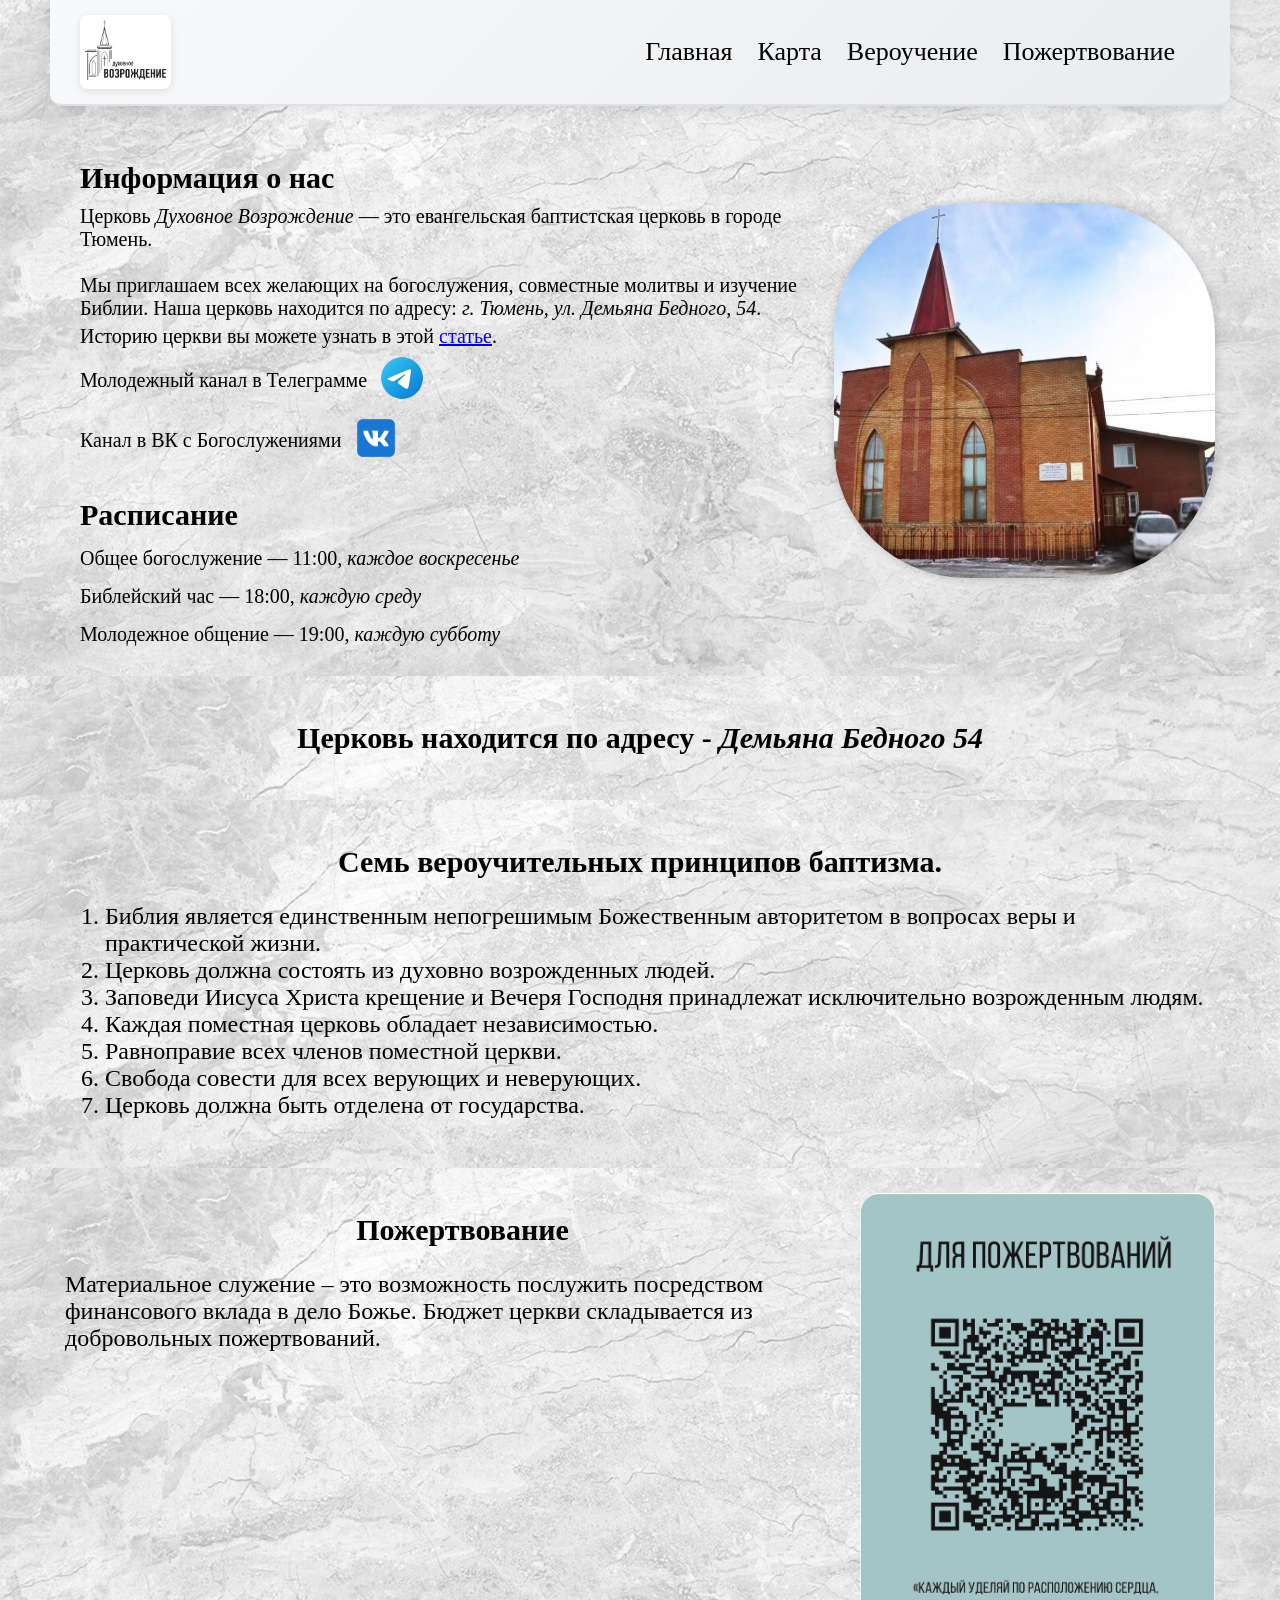
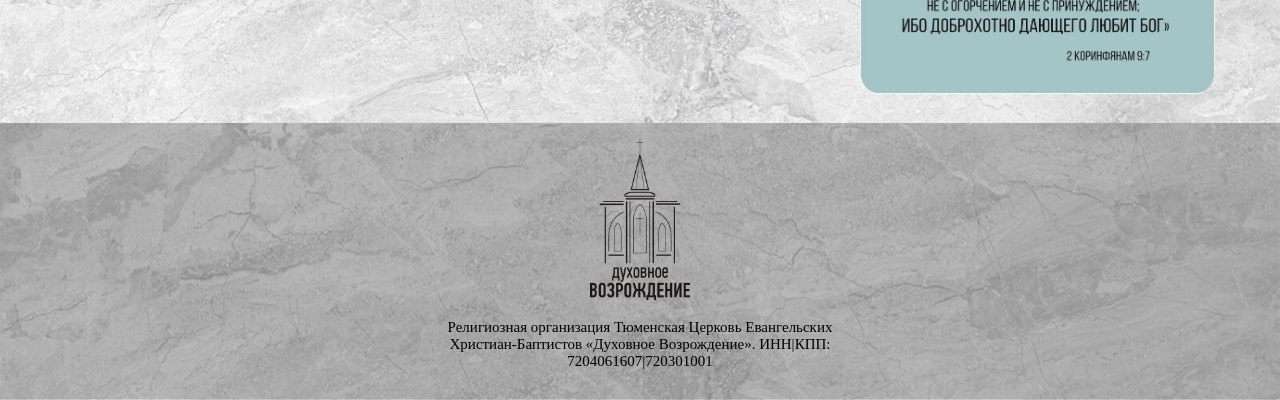
==== index.html @ eceed0ca "." ====
<!DOCTYPE html>
<html lang="ru">

<head>
  <meta charset="UTF-8" />
  <meta name="viewport" content="width=device-width, initial-scale=1.0" />
  <title>Церковь Духовное Возрождение — Баптистская церковь в Тюмени</title>
  <meta name="description" content="Церковь Духовное Возрождение — баптистская церковь в Тюмени. Мы приглашаем вас на богослужения по адресу: Тюмень, ул. Демьяна Бедного, 54. Добро пожаловать!">
  <meta name="keywords" content="церковь Духовное Возрождение Тюмень, баптистская церковь Тюмень, церковь баптистов Тюмень, евангельская церковь Тюмень, церковь на Демьяна Бедного 54, богослужение Тюмень, ЕХБ в Тюмени, баптисты тюмень">
  <meta name="robots" content="index, follow">
  <link rel="canonical" href="https://ехб72.рф/">
  
  <link rel="stylesheet" href="style.css" />
  <link rel="stylesheet" href="CeraPro-Medium/font-medium.css">
  <link rel="stylesheet" href="CeraPro-Light/CeraPro-light.css">
  <link rel="shortcut icon" href="images/logoTab.png">
  <link rel="icon" type="image/x-icon" href="/favicon.ico">
  <link rel="icon" type="image/png" href="/favicon.png">

  <script type="application/ld+json">
  {
    "@context": "https://schema.org",
    "@type": "Church",
    "name": "Церковь Духовное Возрождение",
    "alternateName": "Баптистская церковь Духовное Возрождение",
    "address": {
      "@type": "PostalAddress",
      "addressLocality": "Тюмень",
      "streetAddress": "ул. Демьяна Бедного, 54",
      "addressCountry": "RU"
    },
    "email": "sr265350@gmail.com",
    "url": "https://ехб72.рф/",
    "description": "Евангельская баптистская церковь в Тюмени. Богослужения, молитвы, изучение Библии.",
    "openingHours": "Su 11:00-13:00, We 18:00-19:00, Sa 19:00-21:00",
    "image": "https://ехб72.рф/images/church_outside.png"
  }
  </script>

</head>

<body>  

  <div id="main" class="main">
    <div class="main-bg">
      <div class="header">
        <div class="container">
          
          <div class="logoChurch">
            <a href="#main"><img src="images/logo_church.png" alt="лого церкви"></a>
          </div>

          <div class="header_menu">
            <span></span>
          </div>

          <nav class="nav-list" id="nav">
            <ul class="header-list">
              <li class="nav-item"><a href="#main">Главная</a></li>
              <li class="nav-item"><a href="#map">Карта</a></li>
              <li class="nav-item"><a href="#faith-study">Вероучение</a></li>
              <li class="nav-item"><a href="#donat">Пожертвование</a></li>
            </ul>
          </nav>

        </div>
      </div>



      <div class="main-info">
        <div class="container container_text">

          <div class="mainText1">
            <h1 class="mainTitle">
              Информация о нас
            </h1>

            <p>
              <strong>Церковь <i>Духовное Возрождение</i></strong> — это
              <strong>евангельская баптистская церковь</strong> в городе <strong>Тюмень</strong>.<br><br>
              Мы приглашаем всех желающих на богослужения, совместные молитвы и изучение Библии.
              Наша церковь находится по адресу: <strong><i>г. Тюмень, ул. Демьяна Бедного, 54</i></strong>.
            </p>

            <p>
              Историю церкви вы можете узнать в этой <a href="https://vk.com/@vozrozhdenie_tmn-nasha-istoriya">статье</a>.
            </p>

            <p class="socialItem">Молодежный канал в Телеграмме<a href="https://t.me/vozrozhdenietyumen"><img src="images/telegram.icon.png" alt=""
                  class="SocialImg"></a></p>
            <p class="socialItem">Канал в ВК с Богослужениями<a href="https://vk.com/vozrozhdenie_tmn?from=groups"><img src="images/VK.icon.png"
                  alt="" class="SocialImg"></a></p>
          </div>


          <div class="mainText2">
            <h1 class="mainTitle">Расписание</h1>
            <p class="mainSuptitle">Общее богослужение — 11:00, <i>каждое воскресенье</i></p>
            <p class="mainSuptitle">Библейский час — 18:00, <i>каждую среду</i></p>
            <p class="mainSuptitle">Молодежное общение — 19:00, <i>каждую субботу</i></p>
          </div>

        </div>


        <div class="container-img">
          <img src="images/church_outside.png" alt="" class="churchOutside">
        </div>

      </div>

      </div>
    </div>



  <div id="map" class="church-map">
    <div class="container">
      <div class="map-info">
        <h1 class="map-title">Церковь находится по адресу - <i>Демьяна Бедного 54</i></h1>
        <div class="map">
          <script type="text/javascript" charset="utf-8" async
            src="https://api-maps.yandex.ru/services/constructor/1.0/js/?um=constructor%3A77d3acebf6ff8ca239799f21a1c5286f1e4a160f3b5c1a70e01f8752ffc523f8&amp;width=100%&amp;height=600&amp;lang=ru_RU&amp;scroll=true"></script>
        </div>
      </div>
    </div>
  </div>



  <div id="faith-study" class="faith-study">
    <div class="container">
      <h1 class="faith-title">Семь вероучительных принципов баптизма.</h1>
      <ol>
        <li>Библия является единственным непогрешимым Божественным авторитетом в вопросах веры и практической жизни.
        </li>
        <li>Церковь должна состоять из духовно возрожденных людей.</li>
        <li>Заповеди Иисуса Христа крещение и Вечеря Господня принадлежат исключительно возрожденным людям.</li>
        <li>Каждая поместная церковь обладает независимостью.</li>
        <li>Равноправие всех членов поместной церкви.</li>
        <li>Свобода совести для всех верующих и неверующих.</li>
        <li>Церковь должна быть отделена от государства.</li>
      </ol>
    </div>
  </div>



  <div id="donat" class="donation">
    <div class="container">
      <div class="donation-info">
        <h1 class="donation-title">Пожертвование</h1>
        <p class="donation-subtitle">Материальное служение – это возможность послужить посредством финансового вклада в
          дело Божье. Бюджет церкви
          складывается из добровольных пожертвований.</p>
      </div>

      <div class="donation-img">
        <a href="https://qr.nspk.ru/AS1A0019LPECHUKU8VAQF3KTCJ14QPGH?type=01&bank=100000000111&crc=5547"><img
            src="images/donatImg.png" alt="" class="donat-img"></a>
      </div>
    </div>
  </div>



  <div class="footer">
    <div class="container footer-content">

      <a href="#main"><img src="images/footerLogo.png" alt="Логотип церкви"  class="footerImg"></a>
      <p class="footer-info">
      Религиозная организация Тюменская Церковь  
      Евангельских Христиан-Баптистов «Духовное Возрождение». ИНН|КПП: 7204061607|720301001</p>

      
    </div>
  </div>


  <script src="menu.js"></script>
</body>

</html>
---- style.css ----
body {
  margin: 0;
  padding: 0;
  font-family: Cera Pro;
  background-color: white;
}
img {
  max-width: 100%;
}
strong {
  font-weight: normal;
}

.container{
  max-width: 1150px;
  margin: 0 auto;
  padding: 0px 15px;
}

/* Шапка */
.header {
  max-width: 1150px;
  margin: 0 auto;
  padding: 0px 15px;
  background: linear-gradient(135deg, #f8f9fa 0%, #e9ecef 100%);
  border-bottom: 2px solid #dee2e6;
  box-shadow: 0 2px 15px rgba(0, 0, 0, 0.1);
  border-radius: 0 0 12px 12px;
}
.header .container {
  display: flex;
  justify-content:space-between;
  align-items: center;
  padding: 15px;
}
.logoChurch{
  padding: 5px;
  background: white;
  border-radius: 8px;
  box-shadow: 0 2px 8px rgba(0, 0, 0, 0.1);
}
.logoChurch img{
  width: 100%;
  height: auto;
  max-height: 60px;
}
.nav-list {
  display: flex;
  justify-content: center;
  align-items: center;
}
.nav-list ul {
  display: flex;
  margin: 0;
  padding: 0;
}
.nav-item {
  list-style: none;
  margin-right: 25px;
  font-size: 26px;
  font-weight: 500;
}
.nav-item a {
  color: black;
  text-decoration: none;
}
.nav-item :hover {
  color: rgb(135, 135, 135);
  transition: 0.5s;
}




/* меню */
.header_menu {
  display: none;
}
/*      Отображения темной области за меню */
.header_menu {
  width: 60px;
  height: 50px;
  position: fixed;
  z-index: 1000;
  top: 1%;
  right: 2%;
  background: rgba(0, 0, 0, 0.7);
  border-radius: 8px;
}
.header_menu:hover {
  cursor: pointer;
}
/*      Линии в меню */
.header_menu span {
  position: absolute;
  top: 50%;
  left: 50%;
  margin-left: -10px;
}
.header_menu span,
.header_menu span::before,
.header_menu span::after {
  display: block;
  width: 25px;
  right: 0;
  height: 3px;
  background-color: #fff;
  transition-duration: 0.3s;
}
.header_menu span::before,
.header_menu span::after {
  content: "";
  position: absolute;
}
.header_menu span::before {
  top: -9px;
  width: 20px;
}
.header_menu span::after {
  top: 9px;
  width: 33px;
}
/*       Крестик после нажатия на меню */
.header_menu.clicked span {
  background-color: transparent;
}
.header_menu.clicked span::before {
  transform: translateY(9px) rotate(45deg);
  width: 33px;
}
.header_menu.header_menu.clicked span::after {
  transform: translateY(-9px) rotate(-45deg);
}




/* Главная */
.main-bg {
  background-image: url("images/newBackground1.png");
  background-repeat: no-repeat;
  background-size: cover;

}
.main-info {
  max-width: 1150px;
  margin: 0 auto;
  padding: 0 15px;
  display: flex;
  align-items: center;

}

.container_text {
  display: flex;
  flex-direction: column;
  justify-content: left;
  align-items: left;
  width: 70%;
}
.mainTitle {
  font-size: 30px;
  margin: 10px 0;
}

.mainText1{
  font-size: 20px;
  text-align: left;
  margin: 45px 10px 15px 0;
}
.mainText1 p{
  margin: 5px 0;
}
/* СОЦ. СЕТИ */
.socialItem {
  display: flex;
  align-items: center; 
  justify-content: left; 
  gap: 10px;
}
.SocialImg {
  width: 50px;
}
.mainText2 {
  text-align: left;
  margin-bottom: 15px;
}
.mainSuptitle {
  font-size: 20px;
  margin: 15px 0;
}

/* Картинка */
.container-img {
  display: flex;
  justify-content: center;
  align-items: center;
}
.churchOutside {
  border-radius: 35%;
  max-width: 100%;
  height: 375px;
  box-shadow: 0 0 10px 0 rgba(0, 0, 0, 0.2);
}







/* Карта */
.church-map {
  background-image: url("images/newBackground1.png");
  background-repeat: no-repeat;
  background-size: cover;
}
.church-map .container{
  max-width: 1150px;
  margin: 0 auto;
  padding: 25px 25px;
}
.map-info {
}
.map-title {
  font-weight: 600;
  text-align: center;
  font-size: 30px;
}

.map {
  display: flex;
  justify-content: center;
  border-radius: 45px;
  overflow: hidden;
  box-shadow: 0 0 50px 0 rgba(0, 0, 0, 0.2);
}






/* Вероучение */
.faith-study {
  background-image: url("images/newBackground1.png");
  background-repeat: no-repeat;
  background-size: cover;
}
.faith-study .container {
  max-width: 1150px;
  margin: 0 auto;
  padding: 25px 15px;
}
.faith-title {
  text-align: center;
  font-size: 30px;
}
.faith-study ol {
  font-size: 24px;
}





/* Пожертвование */
.donation {
  background-image: url("images/newBackground1.png");
  background-repeat: no-repeat;
  background-size: cover;
}
.donation .container {
  padding: 25px 15px;
  display: flex;
  max-width: 1150px;
  margin: 0 auto;
}

.donation-title {
  text-align: center;
  font-size: 30px;
}
.donation-subtitle {
  font-size: 24px;
}
.donat-img {
  min-width: 80%;
  border-radius: 5%;
}




/* Подвал */
.footer {
  background-image:
    linear-gradient(rgba(0, 0, 0, 0.25), rgba(0, 0, 0, 0.25)),
    url("images/newBackground1.png");
  background-size: cover;
  background-position: center;
}

.footer-content {
  padding: 15px 10px;
  text-align: center;
  max-width: 400px;
  margin: 0 auto;
}
.footerImg{
  width: 100px;
}
.footer-info {
  font-size: 15px;
}




/* Адаптация */
@media (max-width: 1150px) {
  .donation .container {
    display: block;
  }
  
  .donation-img {
    display: flex;
    justify-content: center;
    align-items: center;
  }
  .donation-img a {
    display: inline-block;
    width: 35%;
  }
  .donat-img {
    width: 100%;
  }
}

@media (max-width: 1069px){
  .main-info {
    flex-direction: column;
    align-items: center;
  }
  .main-bg {
    padding-bottom: 10px;
  }
  .container-img img {
    height: auto;
    max-width: 100%;
  }

} 


@media (max-width: 940px) {
  .nav-item {
    font-size: 22px;
    margin-right: 20px;
  }
  .faith-title {
    width: 100%;
  }
  .faith-study .container {
    padding: 50px 15px;
  }
  .donation-title {
    width: 100%;
  }
  .donation-img {
    display: flex;
    justify-content: center;
    align-items: center;
  }
}

@media (max-width: 768px) {
  .header_menu {
    display: block;
  }
  .header-list {
    flex-direction: column;
  }
  .donation-img a {
    width: 45%;
  }

  /* Список в меню */
  #nav {
    position: fixed;
    z-index: 10;
    background: rgba(0, 0, 0, 0.8);
    top: 0px;
    right: 0;
    height: 100%;
    max-width: 250px;
    width: 100%;
    padding: 100px 40px 60px;
    transition: transform 0.3s ease-in;
    transform: translateX(100%);
  }
  #nav.showMenu {
    transform: translateX(0px);
  }
  #nav ul.header-list li a {
    display: block;
    color: #fff;
    text-transform: uppercase;
    font-size: 1.5rem;
    padding: 10px 0;
    transition: all 0.3s ease;
  }
  #nav ul.header-list li a:hover {
    color: gray;
  }
  #nav ul.header-list {
    margin-bottom: 500px;
  }
}

@media (max-width: 729px) {
  .map-info {
    padding: 50px 50px;
  }
}

@media (max-width: 638px) {
  .container_text {
    padding: 0;
  } 
  .map-info {
    padding: 50px 25px;
  }
}

@media (max-width: 526px) {
  .SocialImg {
    width: 90px;
  }
  .donation-img a {
    width: 55%;
  }
  
}
@media (max-width: 400px) {
  .donation-img a {
    width: 70%;
  }
}
---- CeraPro-Medium/font-medium.css ----
@font-face {
    font-family: 'Cera Pro';
    src: local('Cera Pro Medium'), local('Cera-Pro-Medium'),
        url('CeraPro-Medium.woff2') format('woff2'),
        url('CeraPro-Medium.woff') format('woff'),
        url('CeraPro-Medium.ttf') format('truetype');
    font-weight: 500;
    font-style: normal;
  }
---- CeraPro-Light/CeraPro-light.css ----
@font-face {
    font-family: 'Cera Pro';
    src: local('Cera Pro Light'), local('Cera-Pro-Light'),
        url('CeraPro-Light.woff2') format('woff2'),
        url('CeraPro-Light.woff') format('woff'),
        url('CeraPro-Light.ttf') format('truetype');
    font-weight: 300;
    font-style: normal;
  }
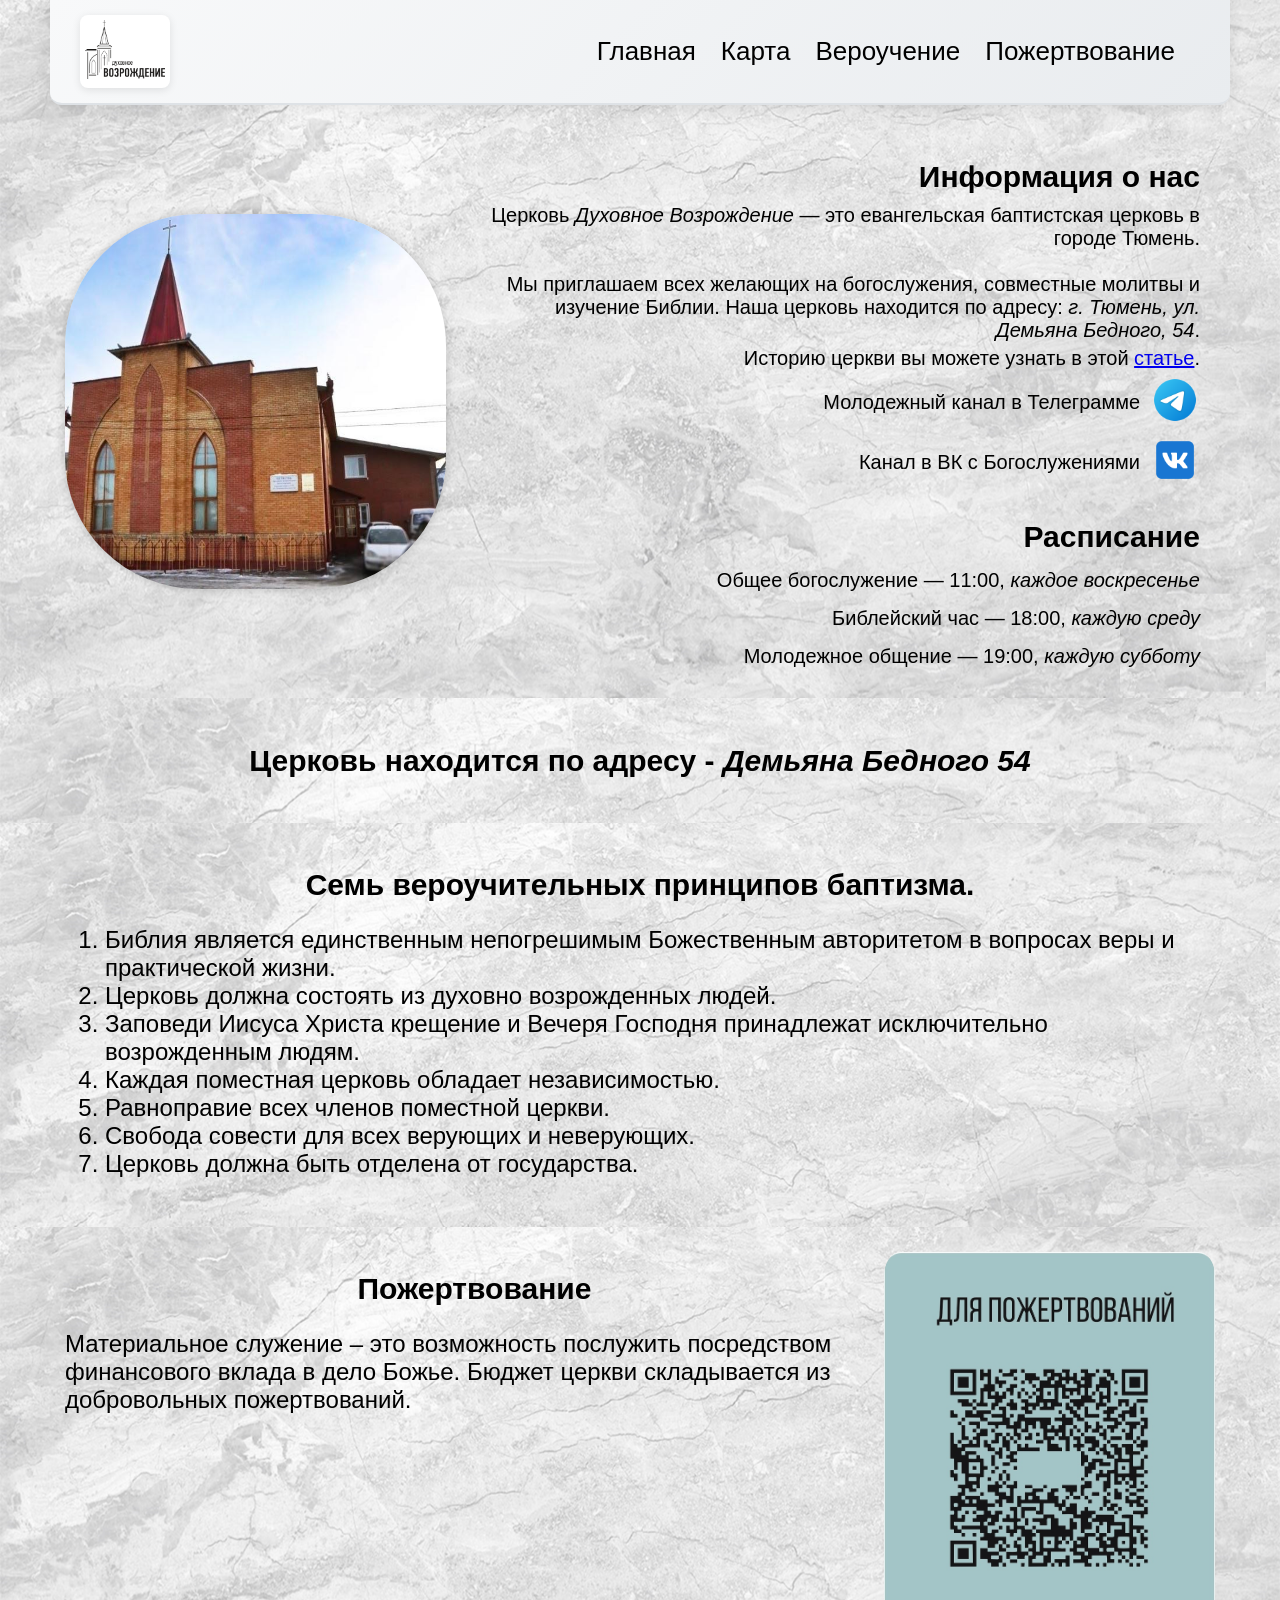
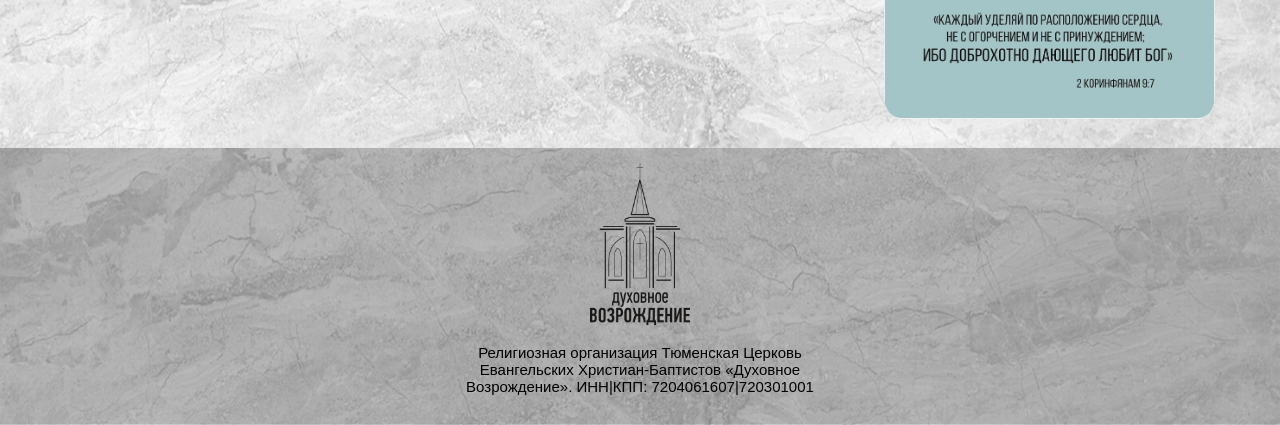
==== commit 58fba92c: "." ====
--- a/index.html
+++ b/index.html
@@ -69,6 +69,12 @@
 
 
       <div class="main-info">
+
+        <div class="container-img">
+          <img src="images/church_outside.png" alt="" class="churchOutside">
+        </div>
+
+
         <div class="container container_text">
 
           <div class="mainText1">
@@ -104,9 +110,7 @@
         </div>
 
 
-        <div class="container-img">
-          <img src="images/church_outside.png" alt="" class="churchOutside">
-        </div>
+        
 
       </div>
 
--- a/style.css
+++ b/style.css
@@ -1,7 +1,9 @@
 body {
   margin: 0;
   padding: 0;
-  font-family: Cera Pro;
+  /* font-family: Cera Pro; */
+  font-family: Arial, Helvetica, sans-serif;
+
   background-color: white;
 }
 img {
@@ -34,6 +36,7 @@
   padding: 15px;
 }
 .logoChurch{
+  width: 80px;
   padding: 5px;
   background: white;
   border-radius: 8px;
@@ -155,7 +158,6 @@
   display: flex;
   flex-direction: column;
   justify-content: left;
-  align-items: left;
   width: 70%;
 }
 .mainTitle {
@@ -165,8 +167,8 @@
 
 .mainText1{
   font-size: 20px;
-  text-align: left;
-  margin: 45px 10px 15px 0;
+  text-align: right;
+  margin: 45px 0 15px 10px;
 }
 .mainText1 p{
   margin: 5px 0;
@@ -175,14 +177,14 @@
 .socialItem {
   display: flex;
   align-items: center; 
-  justify-content: left; 
+  justify-content: right; 
   gap: 10px;
 }
 .SocialImg {
   width: 50px;
 }
 .mainText2 {
-  text-align: left;
+  text-align: right;
   margin-bottom: 15px;
 }
 .mainSuptitle {
@@ -319,6 +321,9 @@
 
 /* Адаптация */
 @media (max-width: 1150px) {
+  .map {
+    pointer-events: none;
+  }
   .donation .container {
     display: block;
   }
@@ -345,11 +350,23 @@
   .main-bg {
     padding-bottom: 10px;
   }
+  .container-img {
+  margin-top: 20px;
+  /* width: 100%;
+  max-width: 100%; */
+  margin-top: 20px;
+  
+  }
   .container-img img {
     height: auto;
     max-width: 100%;
   }
-
+  /* .churchOutside {
+    border-radius: 0;
+    width: 100%;
+    height: auto;
+    box-shadow: 0 0 10px 0 rgba(0, 0, 0, 0.2);
+  } */
 } 
 
 
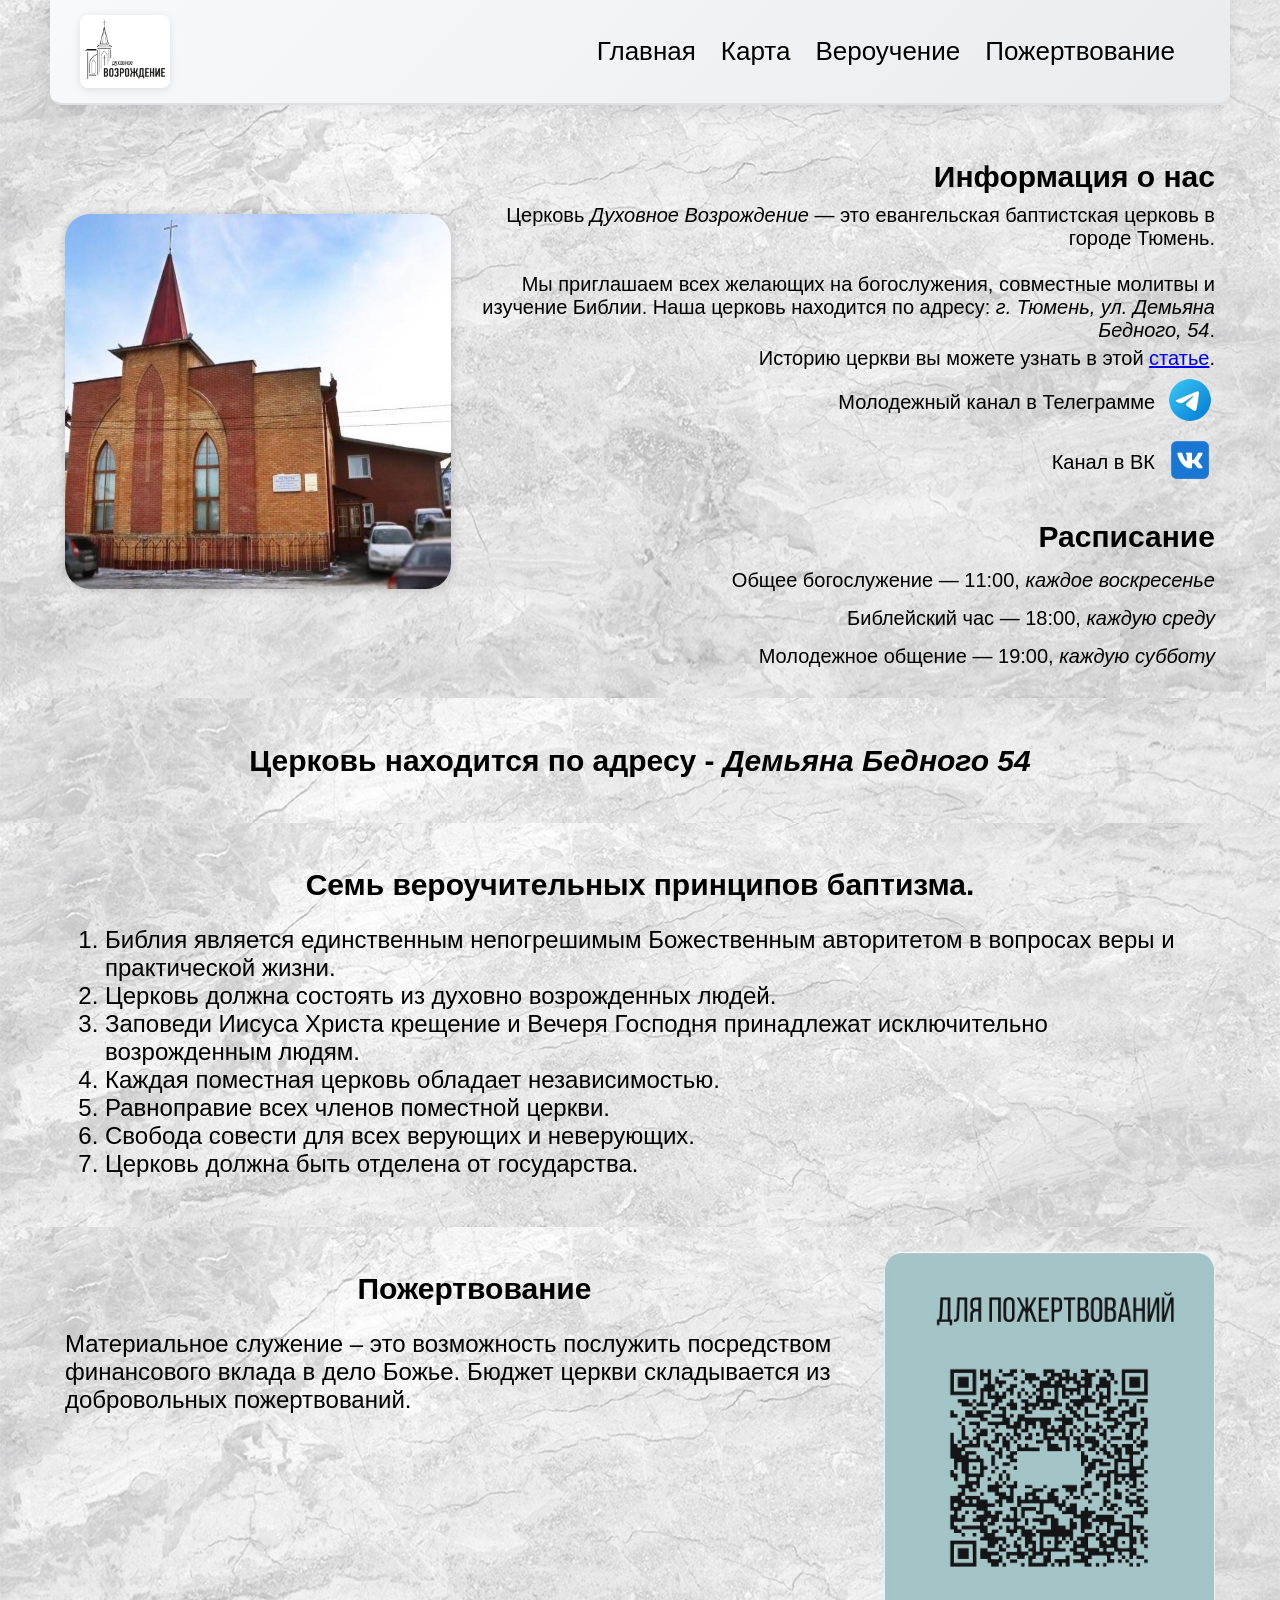
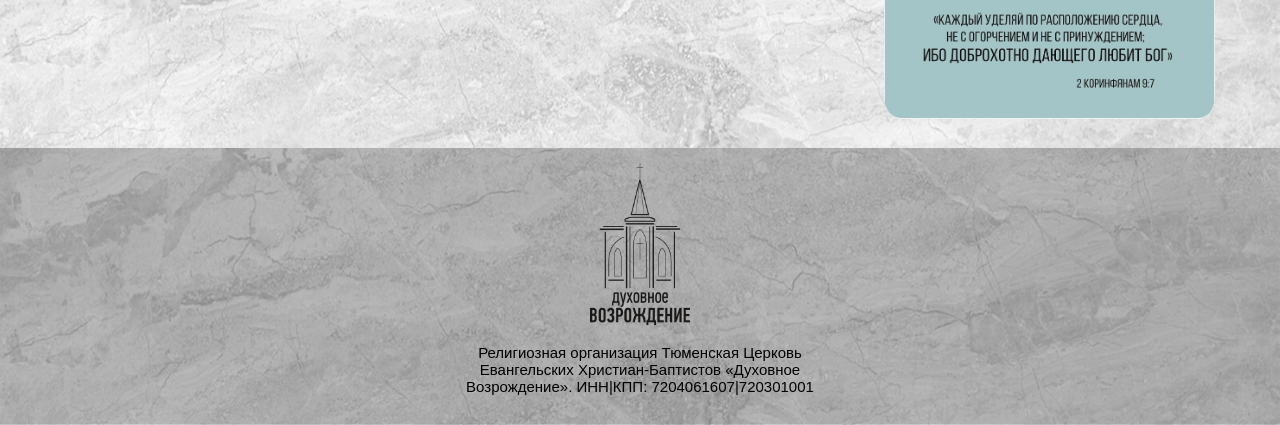
==== commit b6c03e77: "." ====
--- a/index.html
+++ b/index.html
@@ -95,7 +95,7 @@
 
             <p class="socialItem">Молодежный канал в Телеграмме<a href="https://t.me/vozrozhdenietyumen"><img src="images/telegram.icon.png" alt=""
                   class="SocialImg"></a></p>
-            <p class="socialItem">Канал в ВК с Богослужениями<a href="https://vk.com/vozrozhdenie_tmn?from=groups"><img src="images/VK.icon.png"
+            <p class="socialItem">Канал в ВК<a href="https://vk.com/vozrozhdenie_tmn?from=groups"><img src="images/VK.icon.png"
                   alt="" class="SocialImg"></a></p>
           </div>
 
--- a/style.css
+++ b/style.css
@@ -159,6 +159,7 @@
   flex-direction: column;
   justify-content: left;
   width: 70%;
+  padding: 0 0 0 15px;;
 }
 .mainTitle {
   font-size: 30px;
@@ -199,7 +200,7 @@
   align-items: center;
 }
 .churchOutside {
-  border-radius: 35%;
+  border-radius: 25px;
   max-width: 100%;
   height: 375px;
   box-shadow: 0 0 10px 0 rgba(0, 0, 0, 0.2);
@@ -321,8 +322,11 @@
 
 /* Адаптация */
 @media (max-width: 1150px) {
-  .map {
-    pointer-events: none;
+  .map{
+    height: 400px;
+  }
+  .map-info {
+    padding: 50px 50px;
   }
   .donation .container {
     display: block;
@@ -350,10 +354,40 @@
   .main-bg {
     padding-bottom: 10px;
   }
+
+  .container_text {
+    width: 100%;
+    align-items: center;
+    text-align: center;
+  }
+  .mainText1,
+  .mainText2 {
+    width: 100%;
+    text-align: left;
+    margin: 25px 0;
+  }
+
+  .mainTitle {
+    font-size: 28px;
+    text-align: left;
+    width: 100%;
+    margin: 5px 0 15px;
+  }
+
+  .mainText1 p,
+  .mainText2 p {
+    font-size: 20px;
+    line-height: 1.5;
+  }
+
+  .socialItem {
+    justify-content: flex-start; /* иконки соцсетей тоже идут слева */
+  }
+
+
+
   .container-img {
   margin-top: 20px;
-  /* width: 100%;
-  max-width: 100%; */
   margin-top: 20px;
   
   }
@@ -361,12 +395,7 @@
     height: auto;
     max-width: 100%;
   }
-  /* .churchOutside {
-    border-radius: 0;
-    width: 100%;
-    height: auto;
-    box-shadow: 0 0 10px 0 rgba(0, 0, 0, 0.2);
-  } */
+
 } 
 
 
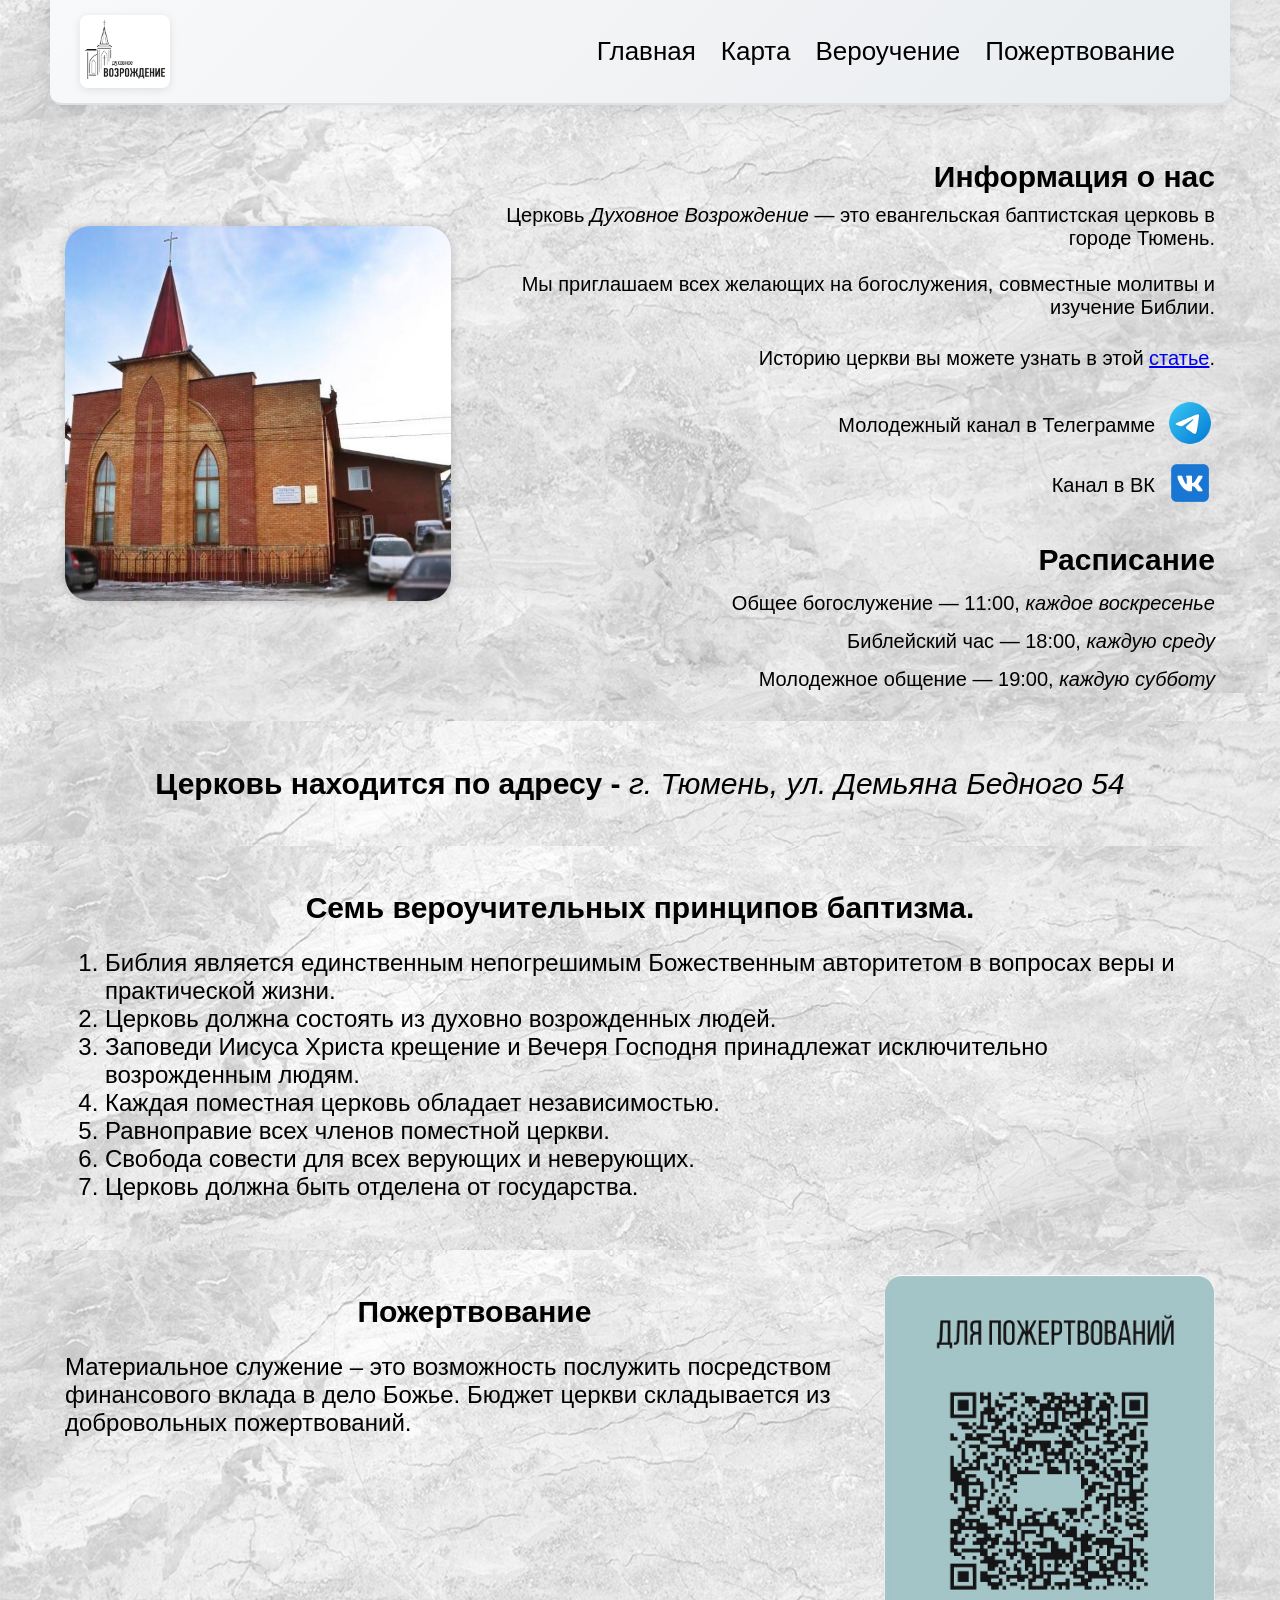
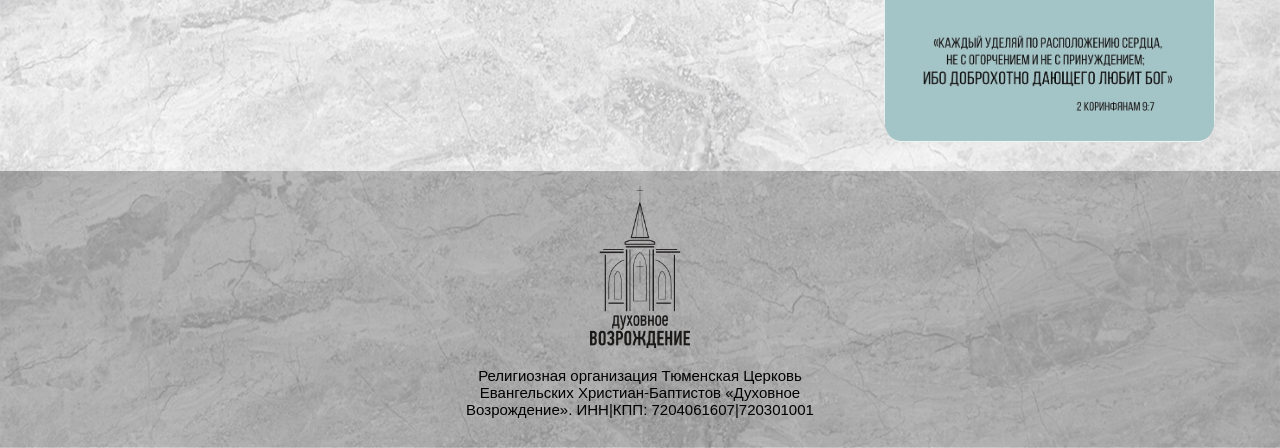
==== commit 80e8edbf: "." ====
--- a/index.html
+++ b/index.html
@@ -29,7 +29,6 @@
       "streetAddress": "ул. Демьяна Бедного, 54",
       "addressCountry": "RU"
     },
-    "email": "sr265350@gmail.com",
     "url": "https://ехб72.рф/",
     "description": "Евангельская баптистская церковь в Тюмени. Богослужения, молитвы, изучение Библии.",
     "openingHours": "Su 11:00-13:00, We 18:00-19:00, Sa 19:00-21:00",
@@ -85,12 +84,11 @@
             <p>
               <strong>Церковь <i>Духовное Возрождение</i></strong> — это
               <strong>евангельская баптистская церковь</strong> в городе <strong>Тюмень</strong>.<br><br>
-              Мы приглашаем всех желающих на богослужения, совместные молитвы и изучение Библии.
-              Наша церковь находится по адресу: <strong><i>г. Тюмень, ул. Демьяна Бедного, 54</i></strong>.
+              Мы приглашаем всех желающих на богослужения, совместные молитвы и изучение Библии.<br><br>
             </p>
 
             <p>
-              Историю церкви вы можете узнать в этой <a href="https://vk.com/@vozrozhdenie_tmn-nasha-istoriya">статье</a>.
+              Историю церкви вы можете узнать в этой <a href="https://vk.com/@vozrozhdenie_tmn-nasha-istoriya">статье</a>. <br><br>
             </p>
 
             <p class="socialItem">Молодежный канал в Телеграмме<a href="https://t.me/vozrozhdenietyumen"><img src="images/telegram.icon.png" alt=""
@@ -122,7 +120,7 @@
   <div id="map" class="church-map">
     <div class="container">
       <div class="map-info">
-        <h1 class="map-title">Церковь находится по адресу - <i>Демьяна Бедного 54</i></h1>
+        <h1 class="map-title">Церковь находится по адресу - <strong><i>г. Тюмень, ул. Демьяна Бедного 54</i></strong></h1>
         <div class="map">
           <script type="text/javascript" charset="utf-8" async
             src="https://api-maps.yandex.ru/services/constructor/1.0/js/?um=constructor%3A77d3acebf6ff8ca239799f21a1c5286f1e4a160f3b5c1a70e01f8752ffc523f8&amp;width=100%&amp;height=600&amp;lang=ru_RU&amp;scroll=true"></script>
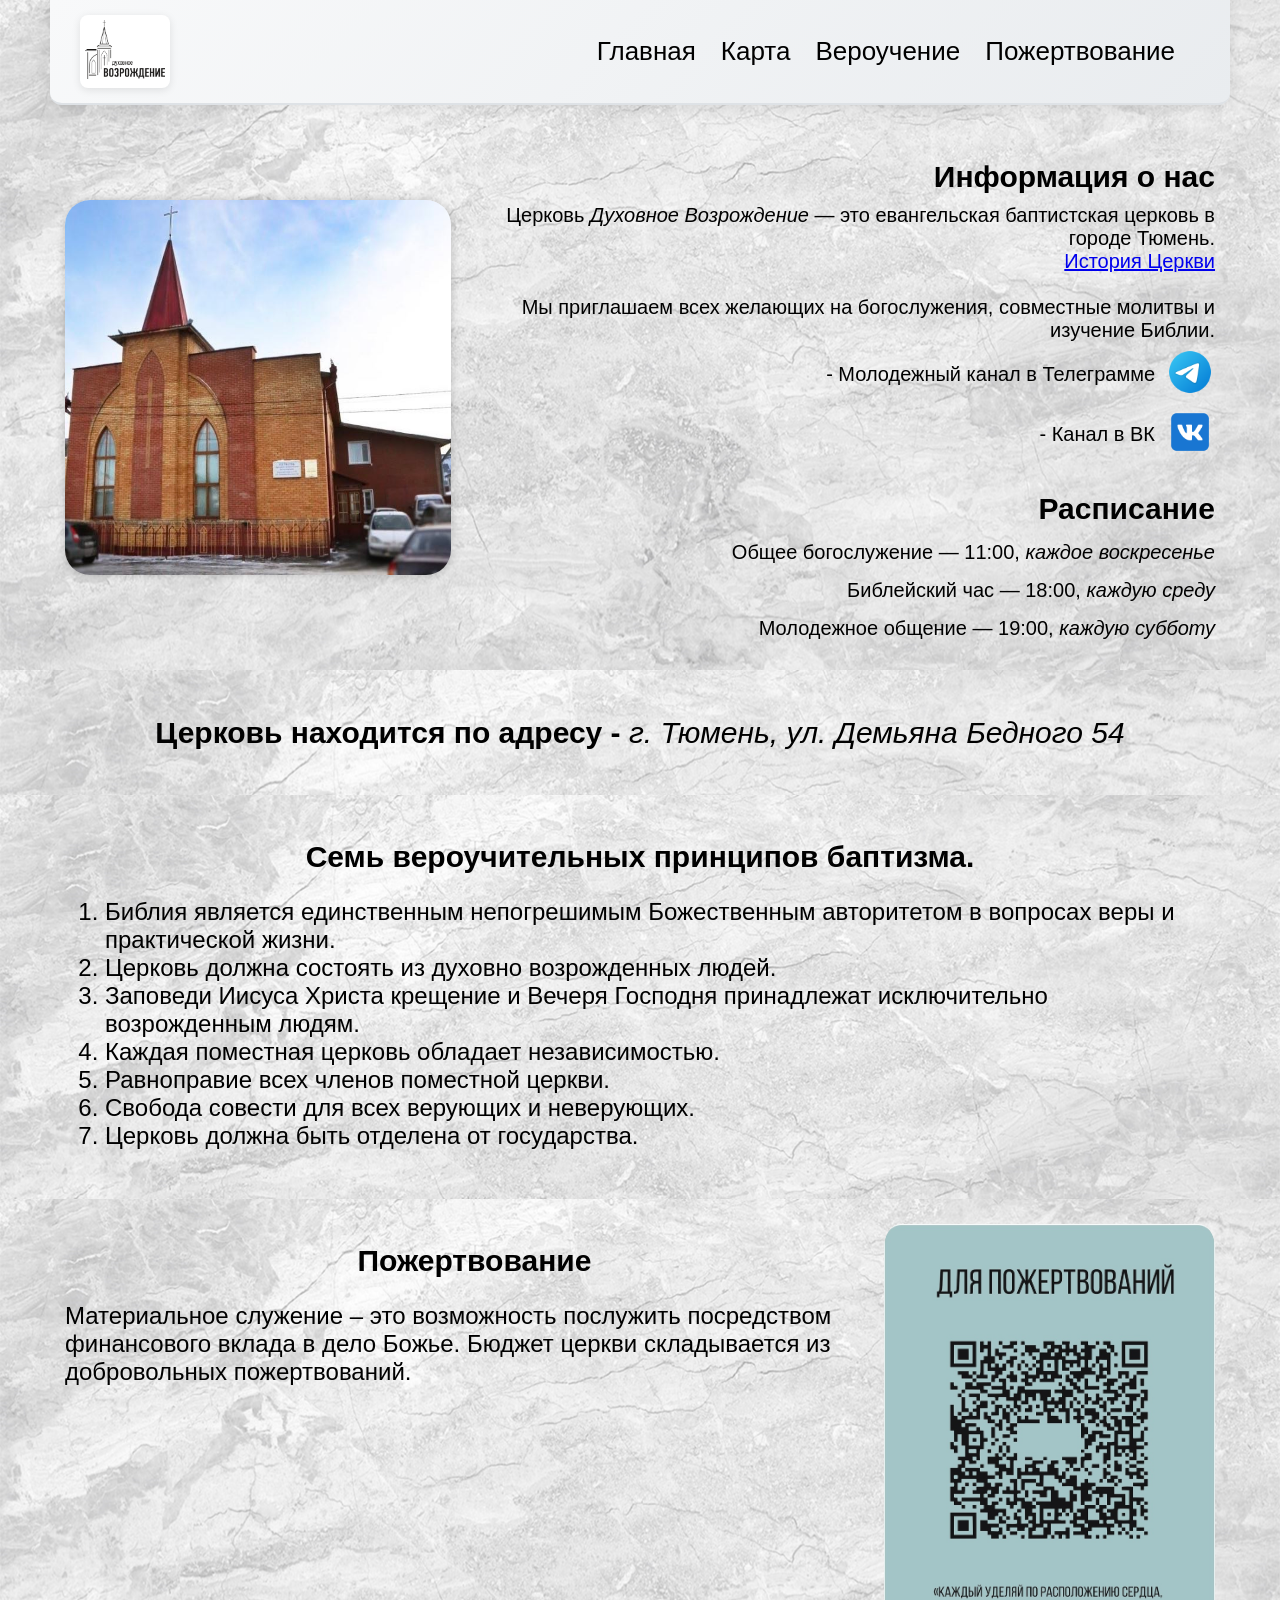
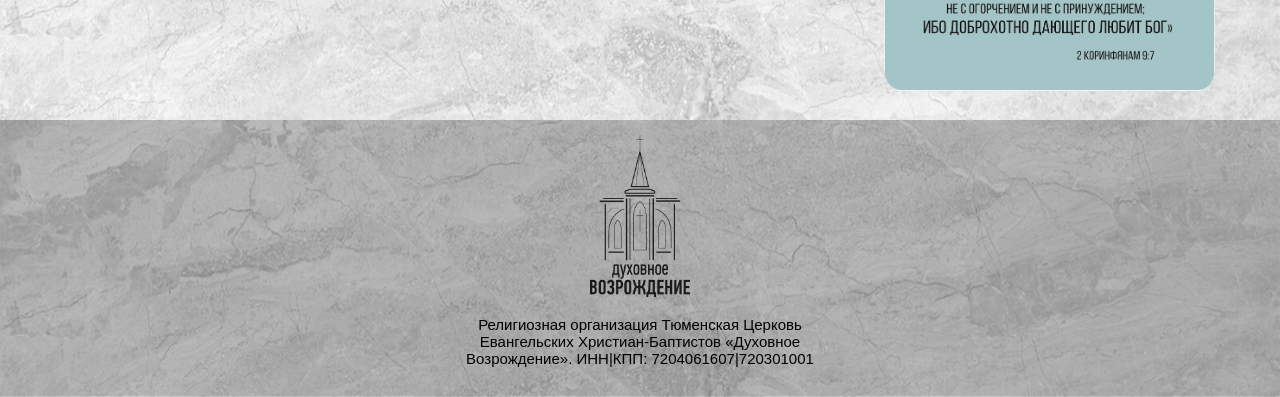
==== commit 6ff57116: "." ====
--- a/index.html
+++ b/index.html
@@ -6,7 +6,7 @@
   <meta name="viewport" content="width=device-width, initial-scale=1.0" />
   <title>Церковь Духовное Возрождение — Баптистская церковь в Тюмени</title>
   <meta name="description" content="Церковь Духовное Возрождение — баптистская церковь в Тюмени. Мы приглашаем вас на богослужения по адресу: Тюмень, ул. Демьяна Бедного, 54. Добро пожаловать!">
-  <meta name="keywords" content="церковь Духовное Возрождение Тюмень, баптистская церковь Тюмень, церковь баптистов Тюмень, евангельская церковь Тюмень, церковь на Демьяна Бедного 54, богослужение Тюмень, ЕХБ в Тюмени, баптисты тюмень">
+  <meta name="keywords" content="церковь Духовное Возрождение Тюмень, баптистская церковь Тюмень, церковь баптистов Тюмень, евангельская церковь Тюмень, церковь на Демьяна Бедного 54, богослужение Тюмень, ЕХБ в Тюмени, баптисты тюмень, евангельские христиане баптисты тюмень, ЕХБ тюмень">
   <meta name="robots" content="index, follow">
   <link rel="canonical" href="https://ехб72.рф/">
   
@@ -83,17 +83,14 @@
 
             <p>
               <strong>Церковь <i>Духовное Возрождение</i></strong> — это
-              <strong>евангельская баптистская церковь</strong> в городе <strong>Тюмень</strong>.<br><br>
-              Мы приглашаем всех желающих на богослужения, совместные молитвы и изучение Библии.<br><br>
+              <strong>евангельская баптистская церковь</strong> в городе <strong>Тюмень</strong>.<br>
+                            <a href="https://vk.com/@vozrozhdenie_tmn-nasha-istoriya">История Церкви</a><br><br>
+              Мы приглашаем всех желающих на богослужения, совместные молитвы и изучение Библии.<br>
             </p>
 
-            <p>
-              Историю церкви вы можете узнать в этой <a href="https://vk.com/@vozrozhdenie_tmn-nasha-istoriya">статье</a>. <br><br>
-            </p>
-
-            <p class="socialItem">Молодежный канал в Телеграмме<a href="https://t.me/vozrozhdenietyumen"><img src="images/telegram.icon.png" alt=""
+            <p class="socialItem">- Молодежный канал в Телеграмме<a href="https://t.me/vozrozhdenietyumen"><img src="images/telegram.icon.png" alt=""
                   class="SocialImg"></a></p>
-            <p class="socialItem">Канал в ВК<a href="https://vk.com/vozrozhdenie_tmn?from=groups"><img src="images/VK.icon.png"
+            <p class="socialItem">- Канал в ВК<a href="https://vk.com/vozrozhdenie_tmn?from=groups"><img src="images/VK.icon.png"
                   alt="" class="SocialImg"></a></p>
           </div>
 
--- a/style.css
+++ b/style.css
@@ -381,11 +381,8 @@
   }
 
   .socialItem {
-    justify-content: flex-start; /* иконки соцсетей тоже идут слева */
-  }
-
-
-
+    justify-content: flex-start;
+  }
   .container-img {
   margin-top: 20px;
   margin-top: 20px;
@@ -395,7 +392,21 @@
     height: auto;
     max-width: 100%;
   }
-
+  .map-info h1{
+    font-size: 28px;
+  }
+  .faith-title{
+    font-size: 28px;
+  }
+  .faith-study ol {
+  font-size: 20px;
+  }
+  .donation-title{
+    font-size: 28px;
+  }
+  .donation-subtitle{
+    font-size: 20px;
+  }
 } 
 
 
@@ -481,12 +492,14 @@
 
 @media (max-width: 526px) {
   .SocialImg {
-    width: 90px;
+    width: 70px;
   }
   .donation-img a {
     width: 55%;
   }
-  
+  .footer-info{
+    font-size: 13px;
+  }
 }
 @media (max-width: 400px) {
   .donation-img a {
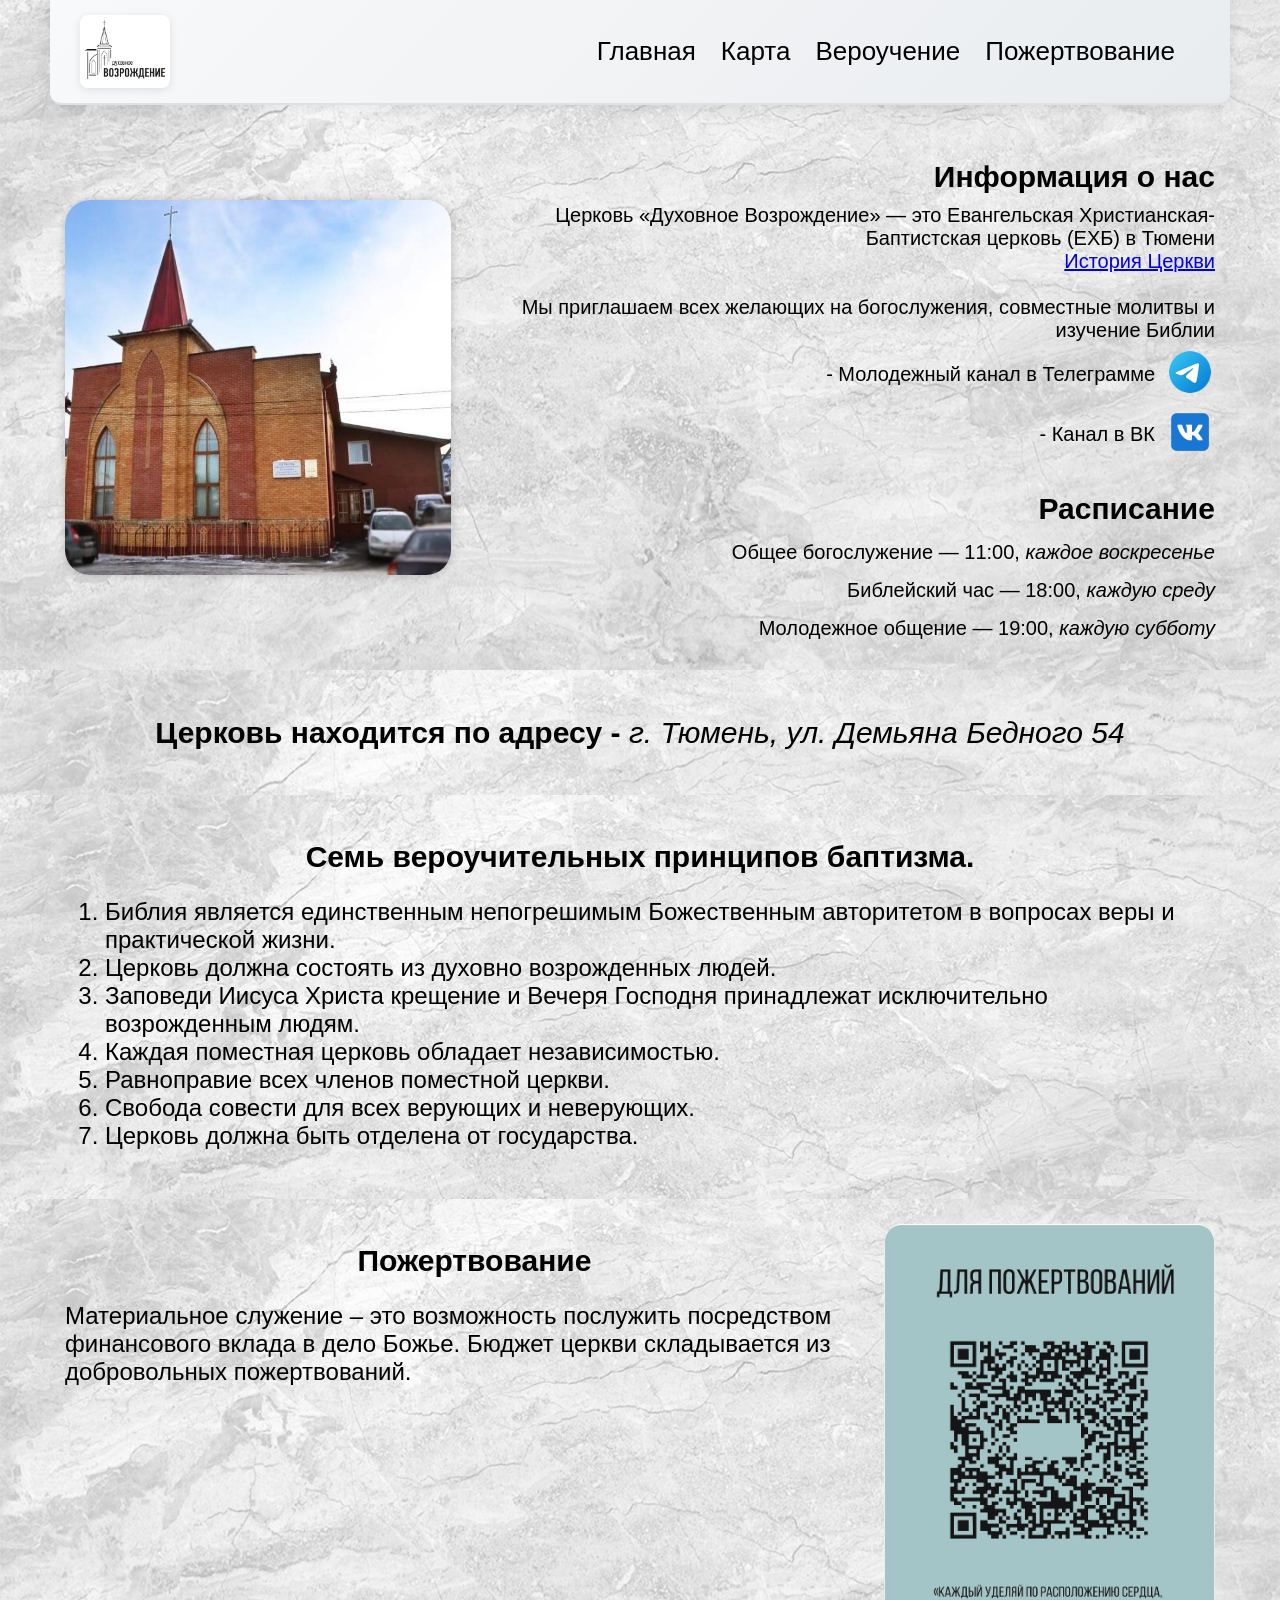
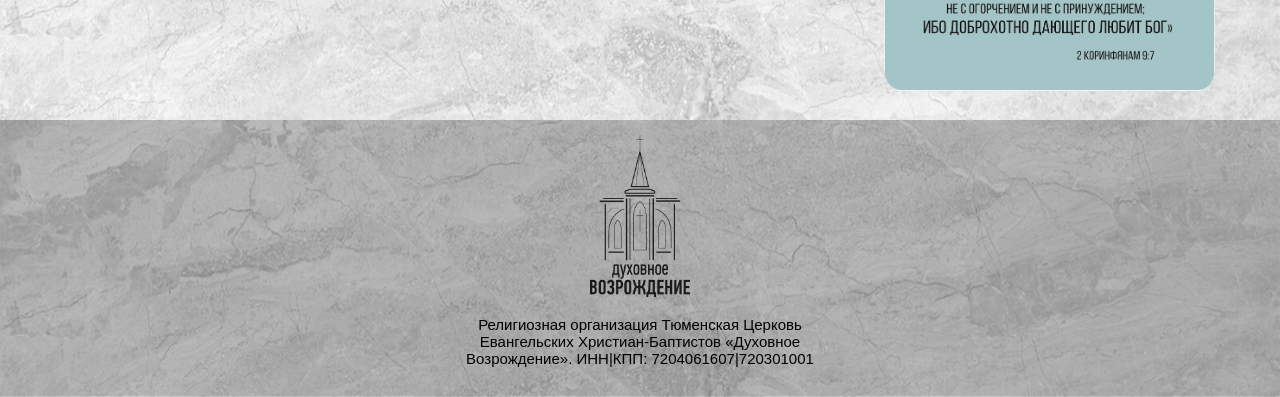
==== commit c5ba48c2: "." ====
--- a/index.html
+++ b/index.html
@@ -4,18 +4,20 @@
 <head>
   <meta charset="UTF-8" />
   <meta name="viewport" content="width=device-width, initial-scale=1.0" />
-  <title>Церковь Духовное Возрождение — Баптистская церковь в Тюмени</title>
-  <meta name="description" content="Церковь Духовное Возрождение — баптистская церковь в Тюмени. Мы приглашаем вас на богослужения по адресу: Тюмень, ул. Демьяна Бедного, 54. Добро пожаловать!">
-  <meta name="keywords" content="церковь Духовное Возрождение Тюмень, баптистская церковь Тюмень, церковь баптистов Тюмень, евангельская церковь Тюмень, церковь на Демьяна Бедного 54, богослужение Тюмень, ЕХБ в Тюмени, баптисты тюмень, евангельские христиане баптисты тюмень, ЕХБ тюмень">
+  <title>Церковь Духовное Возрождение — Христианская-Баптистская церковь в Тюмени (ЕХБ)</title>
+  <meta name="description" content="Церковь Духовное Возрождение — Евангельская Христианская церковь в Тюмени (ЕХБ). Мы приглашаем вас на богослужения по адресу: Тюмень, ул. Демьяна Бедного, 54. Добро пожаловать!">
   <meta name="robots" content="index, follow">
-  <link rel="canonical" href="https://ехб72.рф/">
-  
-  <link rel="stylesheet" href="style.css" />
-  <link rel="stylesheet" href="CeraPro-Medium/font-medium.css">
-  <link rel="stylesheet" href="CeraPro-Light/CeraPro-light.css">
-  <link rel="shortcut icon" href="images/logoTab.png">
-  <link rel="icon" type="image/x-icon" href="/favicon.ico">
-  <link rel="icon" type="image/png" href="/favicon.png">
+  <!-- <link rel="canonical" href="https://ехб72.рф/"> -->
+  <link rel="canonical" href="https://xn--72-9kcp4f.xn--p1ai/">
+  <link rel="stylesheet" href="style.css?v=3" />
+
+  <!-- favicon -->
+  <link rel="icon" type="image/png" href="/images_favicon/favicon-96x96.png" sizes="96x96" />
+  <link rel="icon" type="image/svg+xml" href="/images_favicon/favicon.svg" />
+  <link rel="shortcut icon" href="/images_favicon/favicon.ico" />
+  <link rel="apple-touch-icon" sizes="180x180" href="/images_favicon/apple-touch-icon.png" />
+  <meta name="apple-mobile-web-app-title" content="Духовное Возрождение" />
+  <link rel="manifest" href="/images_favicon/site.webmanifest" />
 
   <script type="application/ld+json">
   {
@@ -29,8 +31,8 @@
       "streetAddress": "ул. Демьяна Бедного, 54",
       "addressCountry": "RU"
     },
-    "url": "https://ехб72.рф/",
-    "description": "Евангельская баптистская церковь в Тюмени. Богослужения, молитвы, изучение Библии.",
+    "url": "https://xn--72-9kcp4f.xn--p1ai/",
+    "description": "Евангельская Христианская-Баптистская церковь в Тюмени (ЕХБ). Богослужения, молитвы, изучение Библии.",
     "openingHours": "Su 11:00-13:00, We 18:00-19:00, Sa 19:00-21:00",
     "image": "https://ехб72.рф/images/church_outside.png"
   }
@@ -46,7 +48,7 @@
         <div class="container">
           
           <div class="logoChurch">
-            <a href="#main"><img src="images/logo_church.png" alt="лого церкви"></a>
+            <a href="#main"><img src="images/logo_church.png" alt="Логотип Церкови Духовное Возрождение, Тюмень"></a>
           </div>
 
           <div class="header_menu">
@@ -70,7 +72,7 @@
       <div class="main-info">
 
         <div class="container-img">
-          <img src="images/church_outside.png" alt="" class="churchOutside">
+          <img src="images/church_outside.png" alt="Церковь Духовное Возрождение, Тюмень" class="churchOutside">
         </div>
 
 
@@ -82,16 +84,17 @@
             </h1>
 
             <p>
-              <strong>Церковь <i>Духовное Возрождение</i></strong> — это
-              <strong>евангельская баптистская церковь</strong> в городе <strong>Тюмень</strong>.<br>
-                            <a href="https://vk.com/@vozrozhdenie_tmn-nasha-istoriya">История Церкви</a><br><br>
-              Мы приглашаем всех желающих на богослужения, совместные молитвы и изучение Библии.<br>
+              <strong>Церковь «Духовное Возрождение»</strong> — это
+              <strong>Евангельская Христианская-Баптистская церковь (ЕХБ)</strong> в 
+              <strong>Тюмени</strong><br>
+              <a href="https://vk.com/@vozrozhdenie_tmn-nasha-istoriya">История Церкви</a><br><br>
+              Мы приглашаем всех желающих на богослужения, совместные молитвы и изучение Библии<br>
             </p>
 
-            <p class="socialItem">- Молодежный канал в Телеграмме<a href="https://t.me/vozrozhdenietyumen"><img src="images/telegram.icon.png" alt=""
+            <p class="socialItem">- Молодежный канал в Телеграмме<a href="https://t.me/vozrozhdenietyumen"><img src="images/telegram.icon.png" alt="Вк канал церкви Духовное Возрождение, Тюмень"
                   class="SocialImg"></a></p>
             <p class="socialItem">- Канал в ВК<a href="https://vk.com/vozrozhdenie_tmn?from=groups"><img src="images/VK.icon.png"
-                  alt="" class="SocialImg"></a></p>
+                  alt="Молодежный ТГ канал церкви Духовное Возрождение, Тюмень" class="SocialImg"></a></p>
           </div>
 
 
@@ -157,7 +160,7 @@
 
       <div class="donation-img">
         <a href="https://qr.nspk.ru/AS1A0019LPECHUKU8VAQF3KTCJ14QPGH?type=01&bank=100000000111&crc=5547"><img
-            src="images/donatImg.png" alt="" class="donat-img"></a>
+            src="images/donatImg.png" alt="Пожертвование церкви Духовное Возрождение, Тюмень" class="donat-img"></a>
       </div>
     </div>
   </div>
@@ -167,17 +170,15 @@
   <div class="footer">
     <div class="container footer-content">
 
-      <a href="#main"><img src="images/footerLogo.png" alt="Логотип церкви"  class="footerImg"></a>
+      <a href="#main"><img src="images/footerLogo.png" alt="Логотип церкви Духовное возрождение, Тюмень"  class="footerImg"></a>
       <p class="footer-info">
       Религиозная организация Тюменская Церковь  
       Евангельских Христиан-Баптистов «Духовное Возрождение». ИНН|КПП: 7204061607|720301001</p>
-
-      
     </div>
   </div>
 
 
-  <script src="menu.js"></script>
+  <script src="menu.js?v=3"></script>
 </body>
 
 </html>
--- a/style.css
+++ b/style.css
@@ -1,9 +1,7 @@
 body {
   margin: 0;
   padding: 0;
-  /* font-family: Cera Pro; */
   font-family: Arial, Helvetica, sans-serif;
-
   background-color: white;
 }
 img {
@@ -223,8 +221,6 @@
   margin: 0 auto;
   padding: 25px 25px;
 }
-.map-info {
-}
 .map-title {
   font-weight: 600;
   text-align: center;
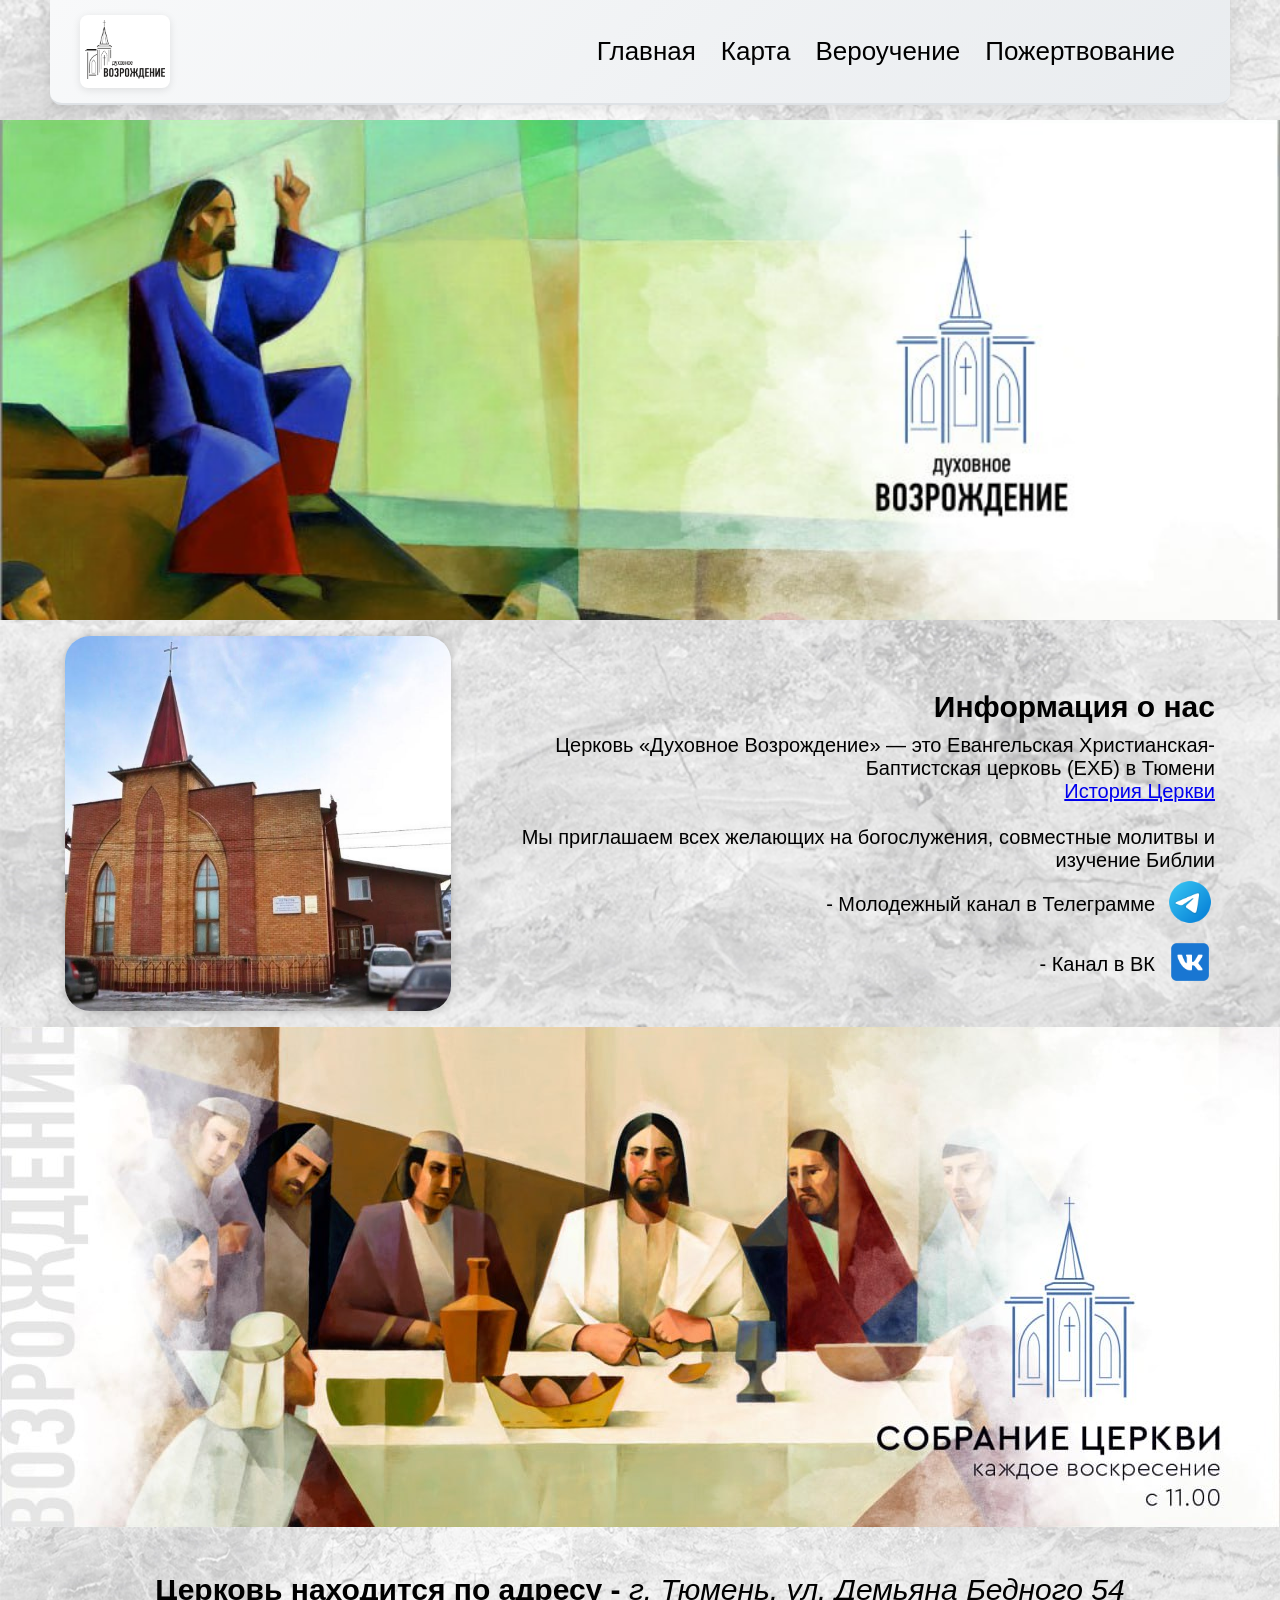
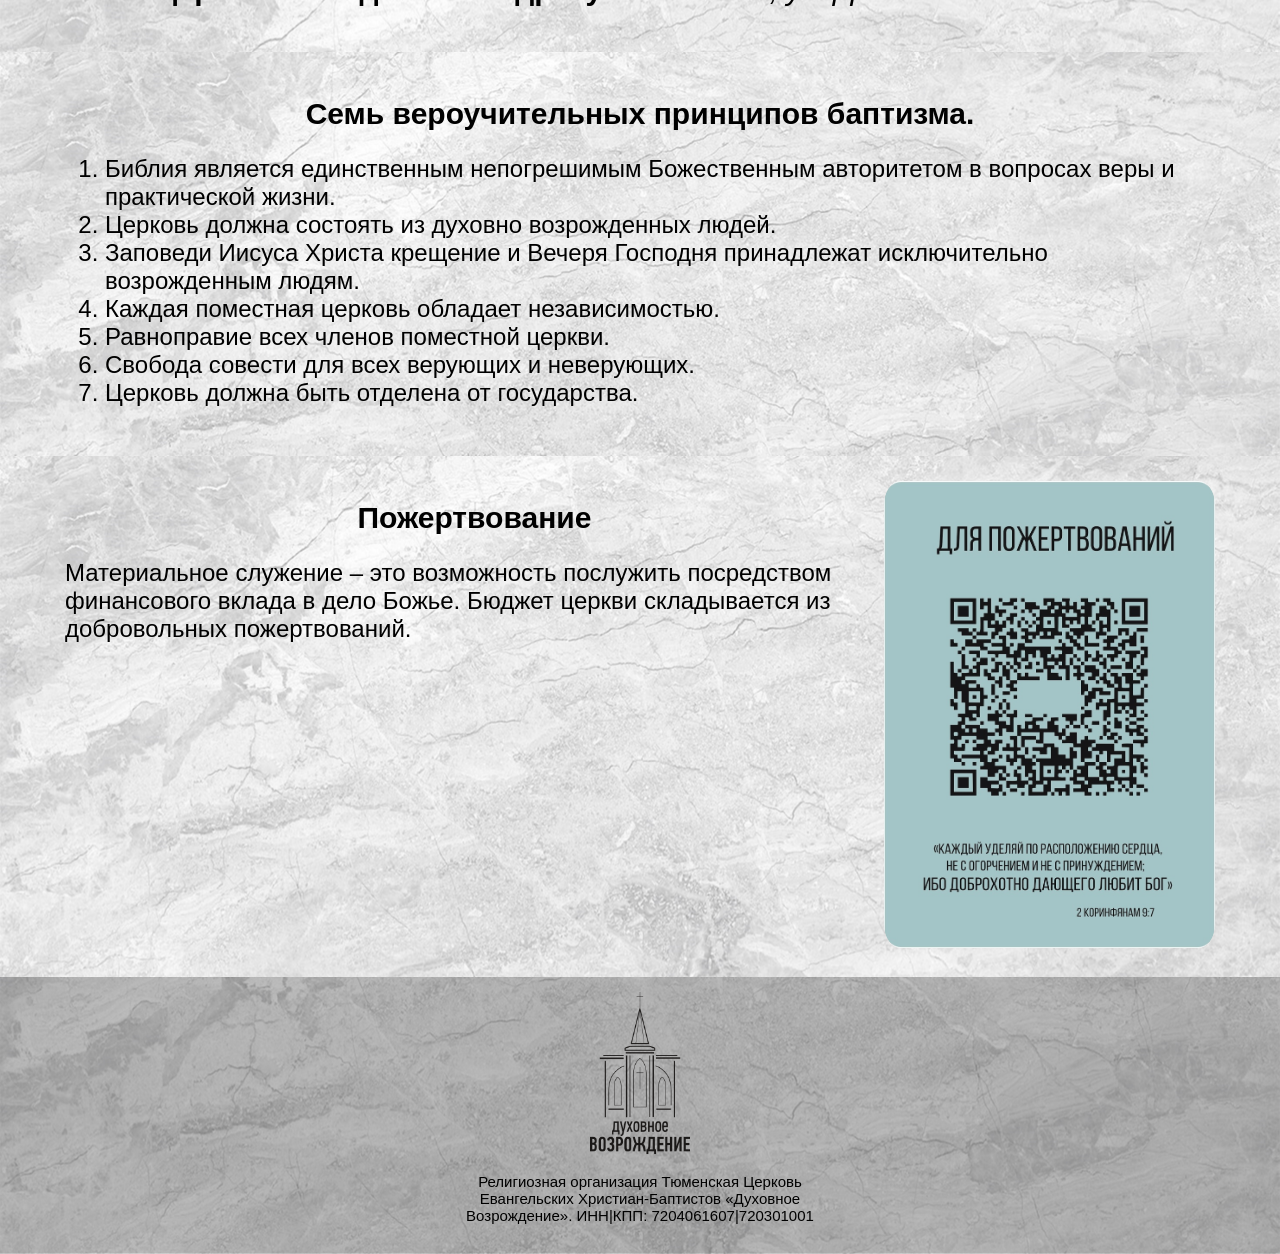
==== commit e7050a0a: "." ====
--- a/index.html
+++ b/index.html
@@ -67,6 +67,10 @@
         </div>
       </div>
 
+      <div class="upper_picture">
+        
+      </div>
+
 
 
       <div class="main-info">
@@ -98,24 +102,20 @@
           </div>
 
 
-          <div class="mainText2">
+          <!-- <div class="mainText2">
             <h1 class="mainTitle">Расписание</h1>
             <p class="mainSuptitle">Общее богослужение — 11:00, <i>каждое воскресенье</i></p>
             <p class="mainSuptitle">Библейский час — 18:00, <i>каждую среду</i></p>
             <p class="mainSuptitle">Молодежное общение — 19:00, <i>каждую субботу</i></p>
-          </div>
-
+          </div> -->
         </div>
-
-
-        
-
-      </div>
-
       </div>
     </div>
+  </div>
 
+  <div class="shedule">
 
+  </div>
 
   <div id="map" class="church-map">
     <div class="container">
--- a/style.css
+++ b/style.css
@@ -134,6 +134,28 @@
 }
 
 
+/* Верняя картинка */
+.upper_picture {
+  margin-top: 15px;
+  width: 100%;
+  height: 500px;
+  background-image: url("images/upper_picture.png");
+  background-repeat: no-repeat;
+  background-size: cover;
+  background-position: 15%;
+}
+/* расписание */
+.shedule{
+  width: 100%;
+  height: 500px;
+  background-image: url("images/shedule.png");
+  background-repeat: no-repeat;
+  background-size: cover;
+  background-position: center;
+}
+
+
+
 
 
 /* Главная */
@@ -146,7 +168,7 @@
 .main-info {
   max-width: 1150px;
   margin: 0 auto;
-  padding: 0 15px;
+  padding: 15px 15px; /*15 px вверх низ */
   display: flex;
   align-items: center;
 
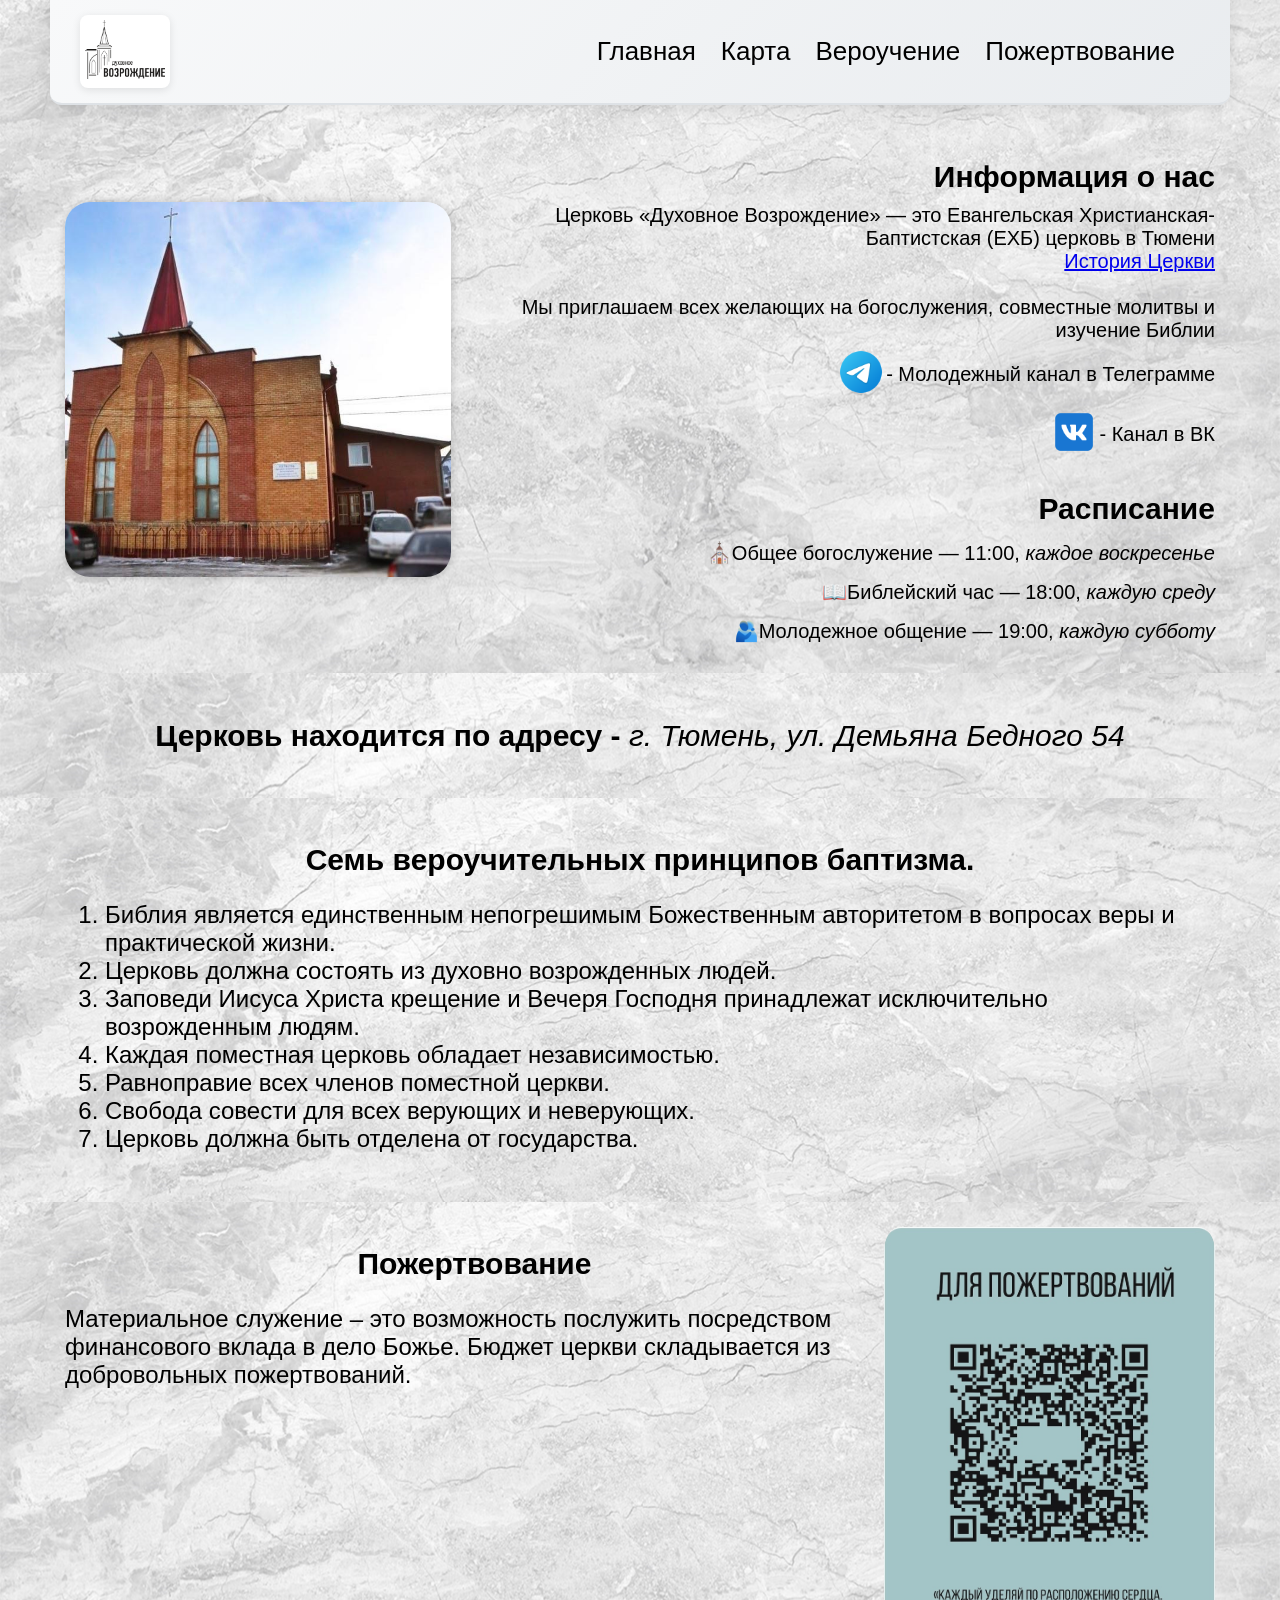
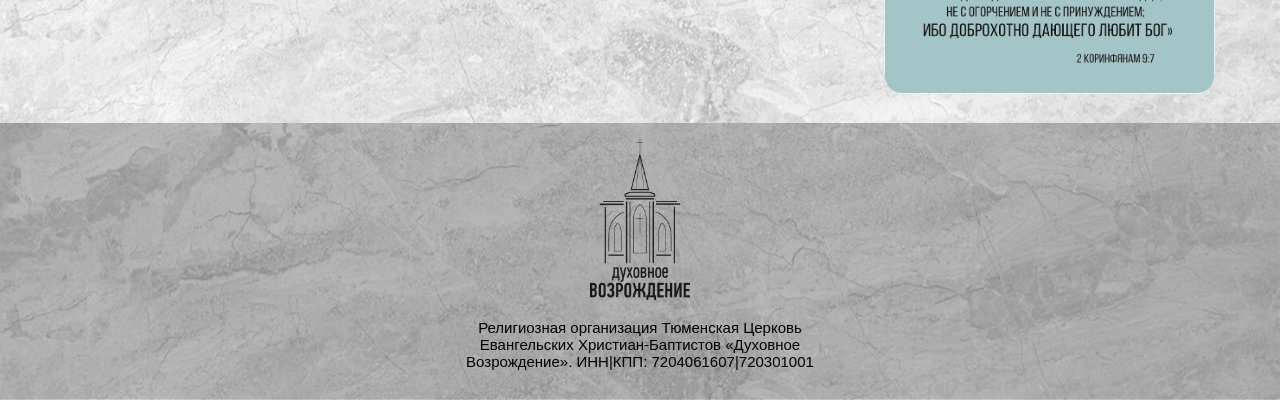
==== commit 837dba69: "." ====
--- a/index.html
+++ b/index.html
@@ -1,14 +1,12 @@
 <!DOCTYPE html>
 <html lang="ru">
-
 <head>
   <meta charset="UTF-8" />
   <meta name="viewport" content="width=device-width, initial-scale=1.0" />
   <title>Церковь Духовное Возрождение — Христианская-Баптистская церковь в Тюмени (ЕХБ)</title>
   <meta name="description" content="Церковь Духовное Возрождение — Евангельская Христианская церковь в Тюмени (ЕХБ). Мы приглашаем вас на богослужения по адресу: Тюмень, ул. Демьяна Бедного, 54. Добро пожаловать!">
   <meta name="robots" content="index, follow">
-  <!-- <link rel="canonical" href="https://ехб72.рф/"> -->
-  <link rel="canonical" href="https://xn--72-9kcp4f.xn--p1ai/">
+  <link rel="canonical" href="https://ехб72.рф/">
   <link rel="stylesheet" href="style.css?v=3" />
 
   <!-- favicon -->
@@ -19,42 +17,38 @@
   <meta name="apple-mobile-web-app-title" content="Духовное Возрождение" />
   <link rel="manifest" href="/images_favicon/site.webmanifest" />
 
+  <!-- shema -->
   <script type="application/ld+json">
   {
     "@context": "https://schema.org",
     "@type": "Church",
     "name": "Церковь Духовное Возрождение",
     "alternateName": "Баптистская церковь Духовное Возрождение",
+    "url": "https://ехб72.рф/",
+    "description": "Евангельская христианская баптистская церковь в Тюмени (ЕХБ). Богослужения, молитвы, изучение Библии.",
     "address": {
       "@type": "PostalAddress",
       "addressLocality": "Тюмень",
       "streetAddress": "ул. Демьяна Бедного, 54",
       "addressCountry": "RU"
     },
-    "url": "https://xn--72-9kcp4f.xn--p1ai/",
-    "description": "Евангельская Христианская-Баптистская церковь в Тюмени (ЕХБ). Богослужения, молитвы, изучение Библии.",
     "openingHours": "Su 11:00-13:00, We 18:00-19:00, Sa 19:00-21:00",
     "image": "https://ехб72.рф/images/church_outside.png"
   }
   </script>
-
 </head>
 
 <body>  
-
   <div id="main" class="main">
     <div class="main-bg">
       <div class="header">
         <div class="container">
-          
           <div class="logoChurch">
             <a href="#main"><img src="images/logo_church.png" alt="Логотип Церкови Духовное Возрождение, Тюмень"></a>
           </div>
-
           <div class="header_menu">
             <span></span>
           </div>
-
           <nav class="nav-list" id="nav">
             <ul class="header-list">
               <li class="nav-item"><a href="#main">Главная</a></li>
@@ -63,60 +57,43 @@
               <li class="nav-item"><a href="#donat">Пожертвование</a></li>
             </ul>
           </nav>
-
         </div>
       </div>
 
-      <div class="upper_picture">
-        
-      </div>
-
-
-
       <div class="main-info">
-
         <div class="container-img">
           <img src="images/church_outside.png" alt="Церковь Духовное Возрождение, Тюмень" class="churchOutside">
         </div>
-
-
         <div class="container container_text">
-
           <div class="mainText1">
             <h1 class="mainTitle">
               Информация о нас
             </h1>
-
             <p>
               <strong>Церковь «Духовное Возрождение»</strong> — это
-              <strong>Евангельская Христианская-Баптистская церковь (ЕХБ)</strong> в 
+              <strong>Евангельская Христианская-Баптистская (ЕХБ) церковь </strong> в 
               <strong>Тюмени</strong><br>
               <a href="https://vk.com/@vozrozhdenie_tmn-nasha-istoriya">История Церкви</a><br><br>
               Мы приглашаем всех желающих на богослужения, совместные молитвы и изучение Библии<br>
             </p>
-
-            <p class="socialItem">- Молодежный канал в Телеграмме<a href="https://t.me/vozrozhdenietyumen"><img src="images/telegram.icon.png" alt="Вк канал церкви Духовное Возрождение, Тюмень"
-                  class="SocialImg"></a></p>
-            <p class="socialItem">- Канал в ВК<a href="https://vk.com/vozrozhdenie_tmn?from=groups"><img src="images/VK.icon.png"
-                  alt="Молодежный ТГ канал церкви Духовное Возрождение, Тюмень" class="SocialImg"></a></p>
+            <p class="socialItem"><a href="https://t.me/vozrozhdenietyumen"><img src="images/telegram.icon.png" alt="Вк канал церкви Духовное Возрождение, Тюмень"
+                  class="SocialImg"></a>- Молодежный канал в Телеграмме</p>
+            <p class="socialItem"><a href="https://vk.com/vozrozhdenie_tmn?from=groups"><img src="images/VK.icon.png"
+                  alt="Молодежный ТГ канал церкви Духовное Возрождение, Тюмень" class="SocialImg"></a>- Канал в ВК</p>
           </div>
-
-
-          <!-- <div class="mainText2">
+          <div class="mainText2">
             <h1 class="mainTitle">Расписание</h1>
-            <p class="mainSuptitle">Общее богослужение — 11:00, <i>каждое воскресенье</i></p>
-            <p class="mainSuptitle">Библейский час — 18:00, <i>каждую среду</i></p>
-            <p class="mainSuptitle">Молодежное общение — 19:00, <i>каждую субботу</i></p>
-          </div> -->
+            <p class="mainSuptitle">⛪Общее богослужение — 11:00, <i>каждое воскресенье</i></p>
+            <p class="mainSuptitle">📖Библейский час — 18:00, <i>каждую среду</i></p>
+            <p class="mainSuptitle">🫂Молодежное общение — 19:00, <i>каждую субботу</i></p>
+          </div>
         </div>
       </div>
     </div>
   </div>
 
-  <div class="shedule">
 
-  </div>
-
+  <!-- карта -->
   <div id="map" class="church-map">
     <div class="container">
       <div class="map-info">
@@ -129,8 +106,7 @@
     </div>
   </div>
 
-
-
+  <!-- принципы баптизма -->
   <div id="faith-study" class="faith-study">
     <div class="container">
       <h1 class="faith-title">Семь вероучительных принципов баптизма.</h1>
@@ -148,7 +124,7 @@
   </div>
 
 
-
+  <!-- пожертвования -->
   <div id="donat" class="donation">
     <div class="container">
       <div class="donation-info">
@@ -157,7 +133,6 @@
           дело Божье. Бюджет церкви
           складывается из добровольных пожертвований.</p>
       </div>
-
       <div class="donation-img">
         <a href="https://qr.nspk.ru/AS1A0019LPECHUKU8VAQF3KTCJ14QPGH?type=01&bank=100000000111&crc=5547"><img
             src="images/donatImg.png" alt="Пожертвование церкви Духовное Возрождение, Тюмень" class="donat-img"></a>
@@ -166,10 +141,9 @@
   </div>
 
 
-
+  <!-- footer -->
   <div class="footer">
     <div class="container footer-content">
-
       <a href="#main"><img src="images/footerLogo.png" alt="Логотип церкви Духовное возрождение, Тюмень"  class="footerImg"></a>
       <p class="footer-info">
       Религиозная организация Тюменская Церковь  
@@ -180,5 +154,4 @@
 
   <script src="menu.js?v=3"></script>
 </body>
-
 </html>
--- a/style.css
+++ b/style.css
@@ -134,28 +134,6 @@
 }
 
 
-/* Верняя картинка */
-.upper_picture {
-  margin-top: 15px;
-  width: 100%;
-  height: 500px;
-  background-image: url("images/upper_picture.png");
-  background-repeat: no-repeat;
-  background-size: cover;
-  background-position: 15%;
-}
-/* расписание */
-.shedule{
-  width: 100%;
-  height: 500px;
-  background-image: url("images/shedule.png");
-  background-repeat: no-repeat;
-  background-size: cover;
-  background-position: center;
-}
-
-
-
 
 
 /* Главная */
@@ -168,7 +146,7 @@
 .main-info {
   max-width: 1150px;
   margin: 0 auto;
-  padding: 15px 15px; /*15 px вверх низ */
+  padding: 0 15px;
   display: flex;
   align-items: center;
 
@@ -199,7 +177,6 @@
   display: flex;
   align-items: center; 
   justify-content: right; 
-  gap: 10px;
 }
 .SocialImg {
   width: 50px;
